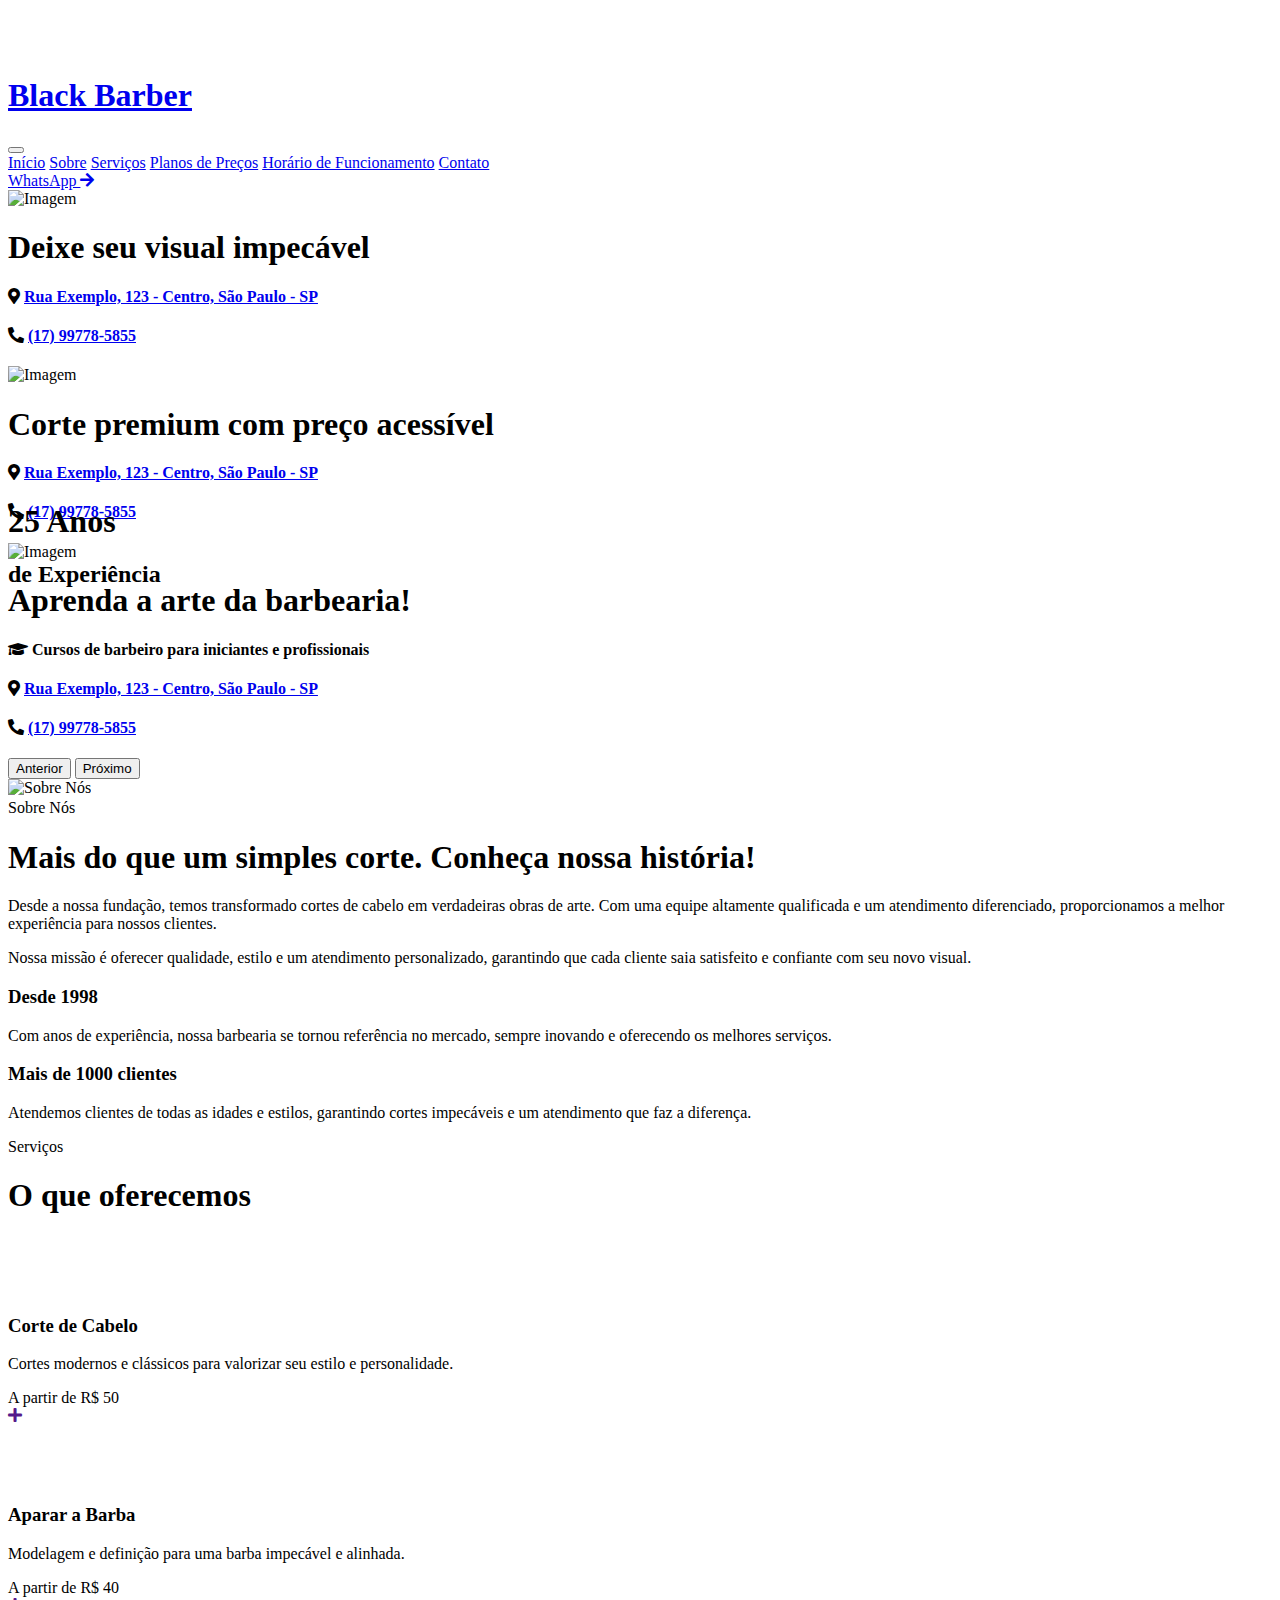
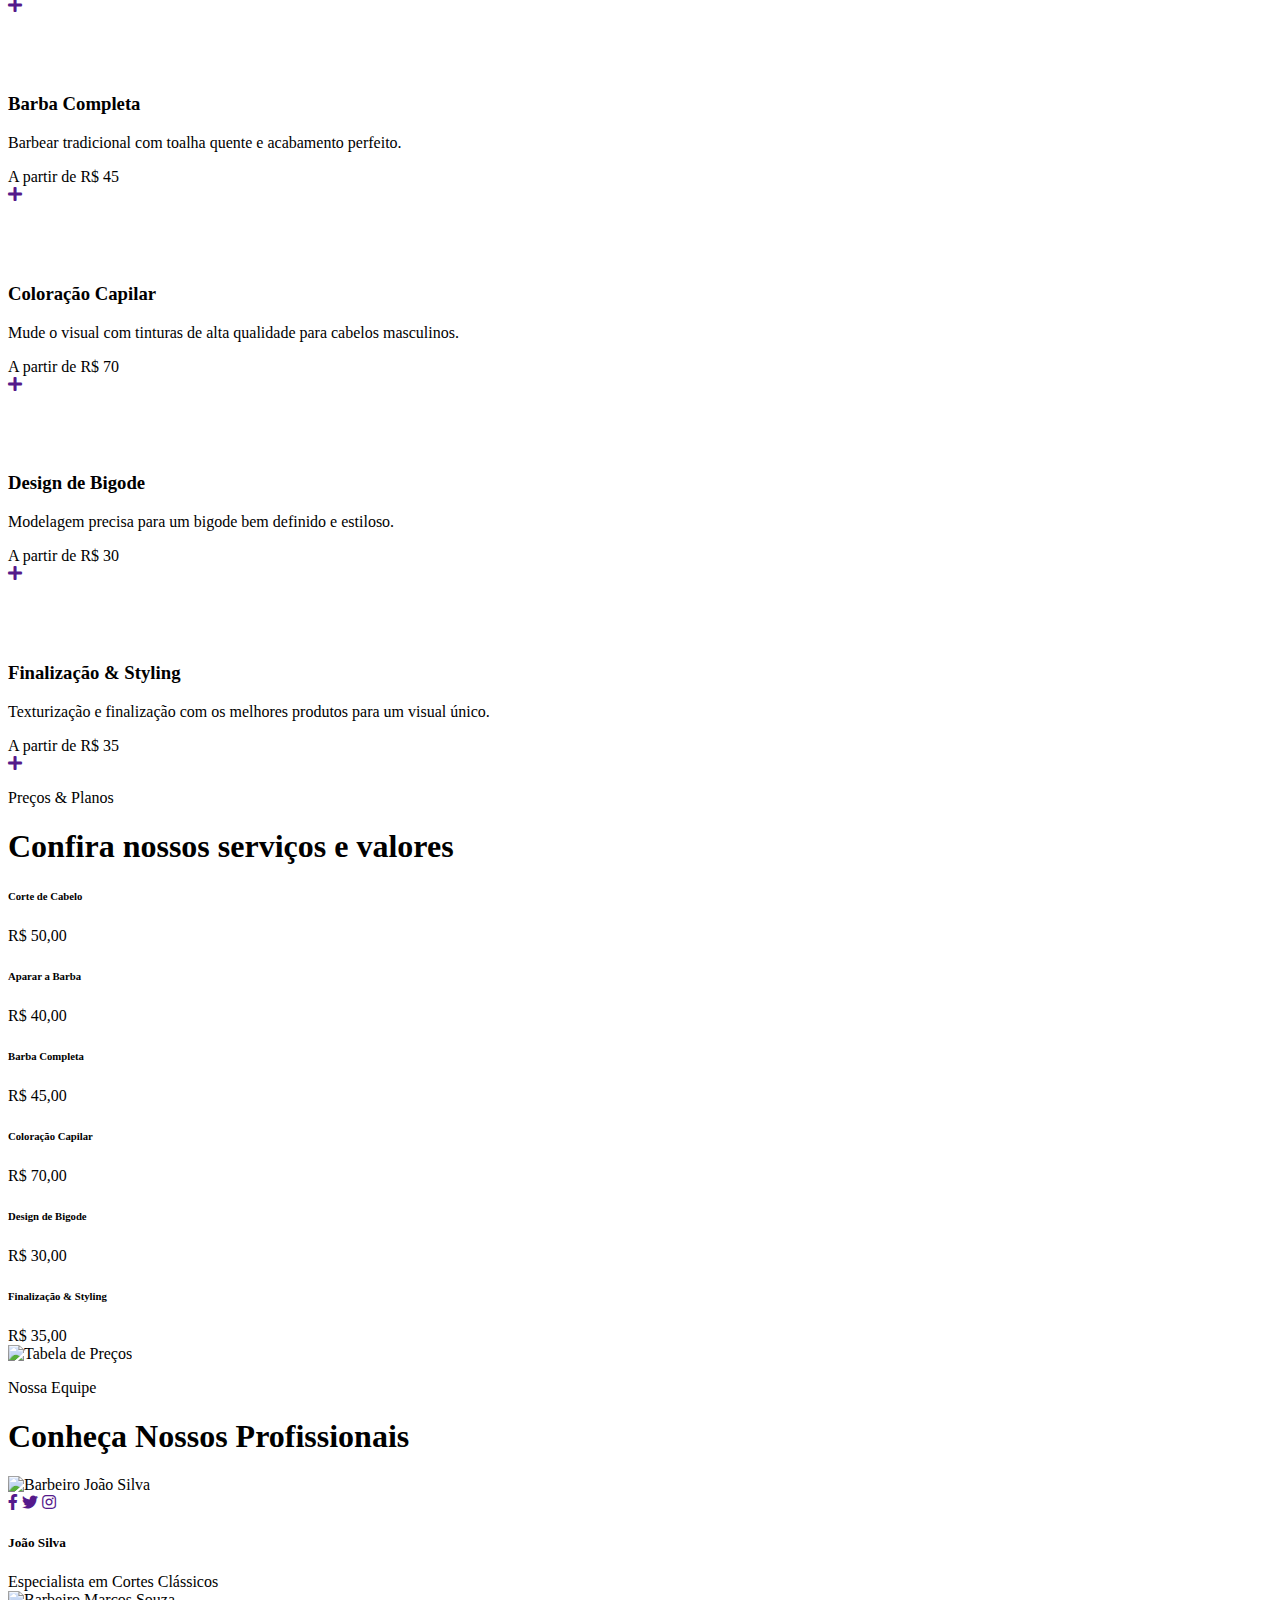
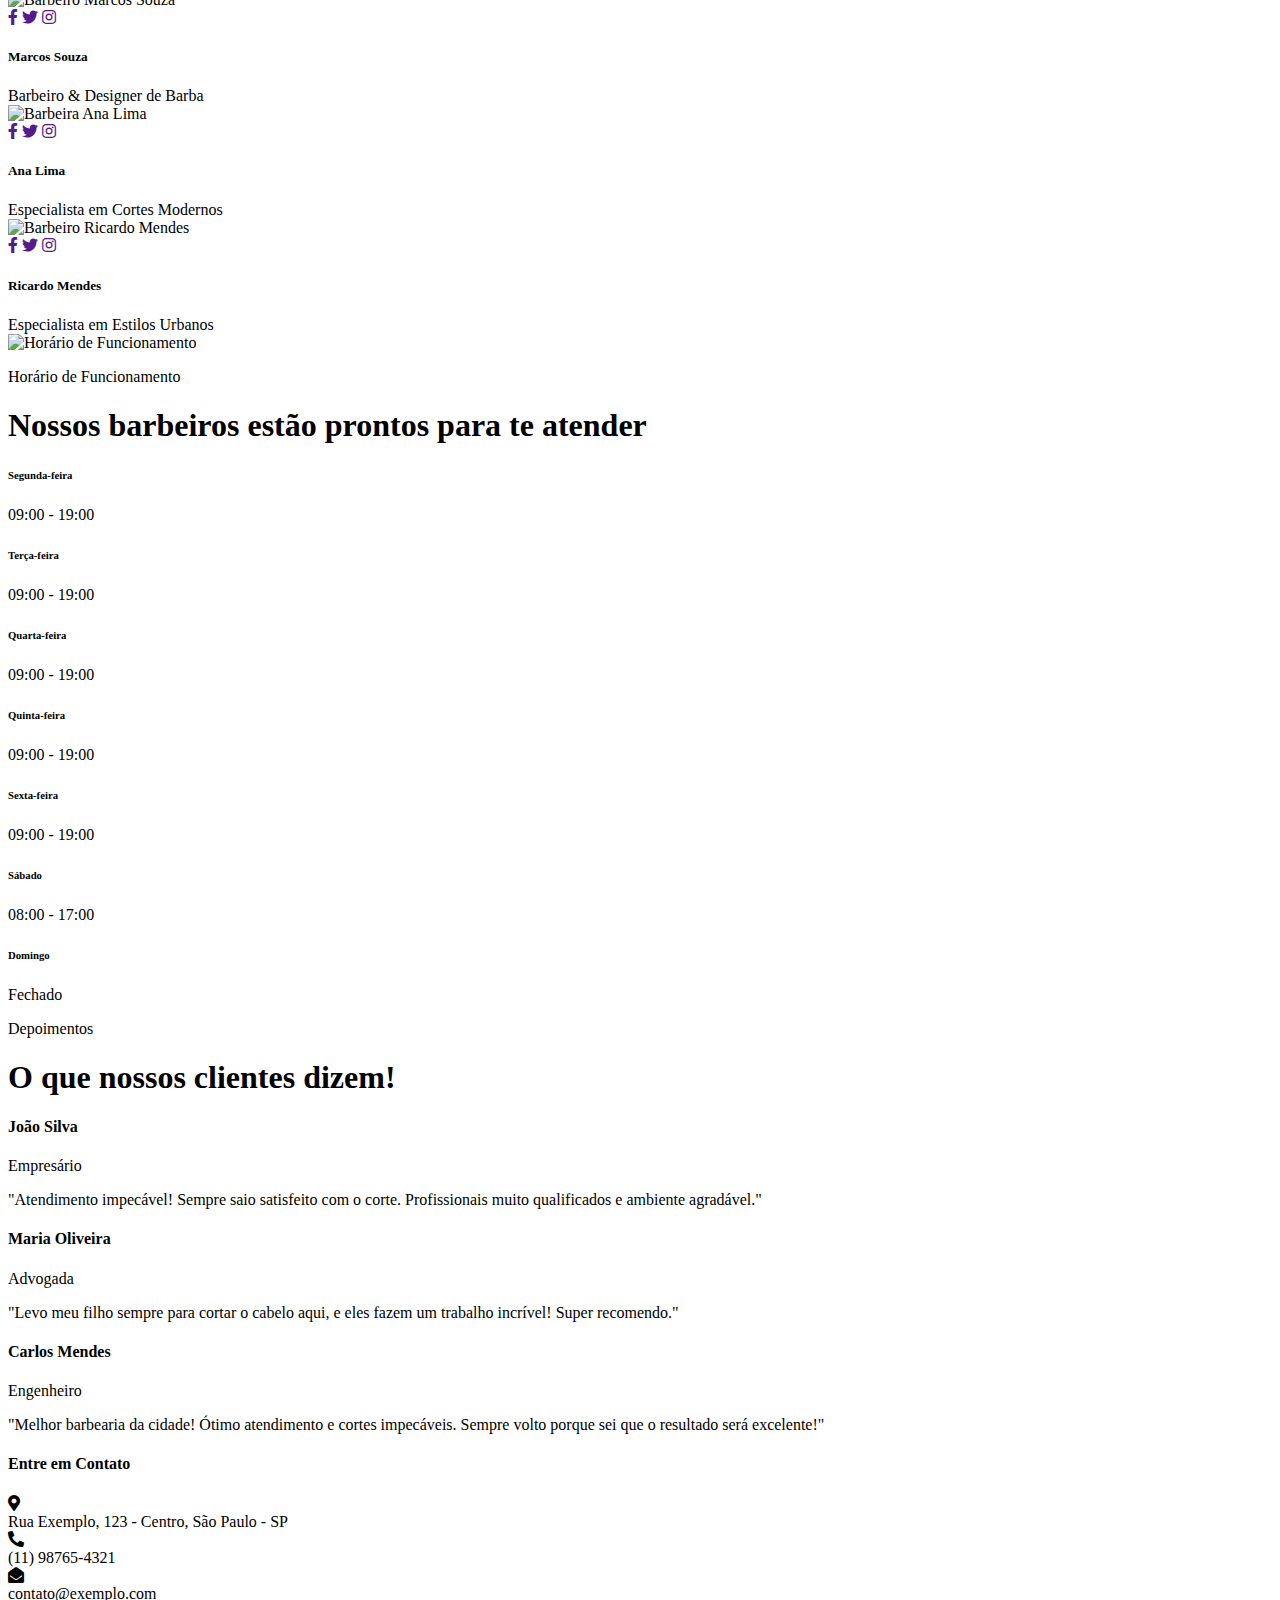
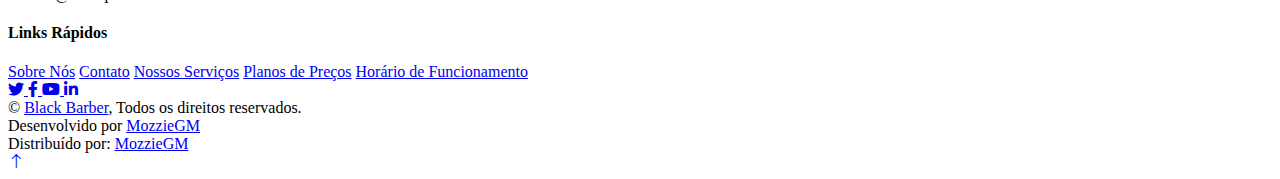
==== index.html @ 5508dd4f "update" ====
<!DOCTYPE html>
<html lang="en">

<head>
    <meta charset="utf-8">
    <title>Black Barber</title>
    <meta content="width=device-width, initial-scale=1.0" name="viewport">
    <meta content="" name="keywords">
    <meta content="" name="description">

    <!-- Favicon -->
    <link href="img/favicon.ico" rel="icon">

    <!-- Google Web Fonts -->
    <link rel="preconnect" href="https://fonts.googleapis.com">
    <link rel="preconnect" href="https://fonts.gstatic.com" crossorigin>
    <link href="https://fonts.googleapis.com/css2?family=Roboto:wght@400;500&family=Oswald:wght@600&display=swap"
        rel="stylesheet">

    <!-- Icon Font Stylesheet -->
    <link href="https://cdnjs.cloudflare.com/ajax/libs/font-awesome/5.10.0/css/all.min.css" rel="stylesheet">
    <link href="https://cdn.jsdelivr.net/npm/bootstrap-icons@1.4.1/font/bootstrap-icons.css" rel="stylesheet">

    <!-- Libraries Stylesheet -->
    <link href="lib/animate/animate.min.css" rel="stylesheet">
    <link href="lib/owlcarousel/assets/owl.carousel.min.css" rel="stylesheet">

    <!-- Customized Bootstrap Stylesheet -->
    <link href="css/bootstrap.min.css" rel="stylesheet">

    <!-- Template Stylesheet -->
    <link href="css/style.css" rel="stylesheet">
</head>

<body>
    <!-- Spinner Start -->
    <div id="spinner"
        class="show bg-dark position-fixed translate-middle w-100 vh-100 top-50 start-50 d-flex align-items-center justify-content-center">
        <div class="spinner-grow text-primary" style="width: 3rem; height: 3rem;" role="status">
            <span class="sr-only">Loading...</span>
        </div>
    </div>
    <!-- Spinner End -->


    <!-- Início da Navbar -->
    <nav class="navbar navbar-expand-lg bg-secondary navbar-dark sticky-top py-lg-0 px-lg-5 wow fadeIn"
        data-wow-delay="0.1s">
        <a href="index.html" class="navbar-brand ms-4 ms-lg-0">
            <h1 class="mb-0 text-primary text-uppercase"></i>Black Barber</h1>
        </a>
        <button type="button" class="navbar-toggler me-4" data-bs-toggle="collapse" data-bs-target="#navbarCollapse">
            <span class="navbar-toggler-icon"></span>
        </button>
        <div class="collapse navbar-collapse" id="navbarCollapse">
            <div class="navbar-nav ms-auto p-4 p-lg-0">
                <a href="index.html" class="nav-item nav-link active">Início</a>
                <a href="sobre.html" class="nav-item nav-link">Sobre</a>
                <a href="servicos.html" class="nav-item nav-link">Serviços</a>
                <a href="preco.html" class="nav-item nav-link">Planos de Preços</a>
                <a href="horario.html" class="nav-item nav-link">Horário de Funcionamento</a>
                <a href="contato.html" class="nav-item nav-link">Contato</a>
            </div>
            <a href="https://wa.me/5517997785855?text=Quero%20agendar%20um%20hor%C3%A1rio!"
                class="btn btn-primary rounded-0 py-2 px-lg-4 d-none d-lg-block" target="_blank"
                rel="noopener noreferrer">
                WhatsApp <i class="fa fa-arrow-right ms-3"></i>
            </a>

        </div>
    </nav>
    <!-- Fim da Navbar -->



    <!-- Início do Carrossel -->
    <div class="container-fluid p-0 mb-5 wow fadeIn" data-wow-delay="0.1s">
        <div id="header-carousel" class="carousel slide" data-bs-ride="carousel">
            <div class="carousel-inner">
                <div class="carousel-item active">
                    <img class="w-100" src="img/carousel-1.jpg" alt="Imagem">
                    <div class="carousel-caption d-flex align-items-center justify-content-center text-start">
                        <div class="mx-sm-5 px-5" style="max-width: 900px;">
                            <h1 class="display-2 text-white text-uppercase mb-4 animated slideInDown">
                                Deixe seu visual impecável
                            </h1>
                            <h4 class="text-white text-uppercase mb-4 animated slideInDown">
                                <i class="fa fa-map-marker-alt text-primary me-3"></i>
                                <a href="https://goo.gl/maps/XxXxXxXxXxXx" target="_blank" class="text-white">
                                    Rua Exemplo, 123 - Centro, São Paulo - SP
                                </a>
                            </h4>
                            <h4 class="text-white text-uppercase mb-4 animated slideInDown">
                                <i class="fa fa-phone-alt text-primary me-3"></i>
                                <a href="https://wa.me/5517997785855?text=Quero%20agendar%20um%20hor%C3%A1rio!"
                                    target="_blank" class="text-white">
                                    (17) 99778-5855
                                </a>
                            </h4>
                        </div>
                    </div>
                </div>
                <div class="carousel-item">
                    <img class="w-100" src="img/carousel-2.jpg" alt="Imagem">
                    <div class="carousel-caption d-flex align-items-center justify-content-center text-start">
                        <div class="mx-sm-5 px-5" style="max-width: 900px;">
                            <h1 class="display-2 text-white text-uppercase mb-4 animated slideInDown">
                                Corte premium com preço acessível
                            </h1>
                            <h4 class="text-white text-uppercase mb-4 animated slideInDown">
                                <i class="fa fa-map-marker-alt text-primary me-3"></i>
                                <a href="https://goo.gl/maps/XxXxXxXxXxXx" target="_blank" class="text-white">
                                    Rua Exemplo, 123 - Centro, São Paulo - SP
                                </a>
                            </h4>
                            <h4 class="text-white text-uppercase mb-4 animated slideInDown">
                                <i class="fa fa-phone-alt text-primary me-3"></i>
                                <a href="https://wa.me/5517997785855?text=Quero%20agendar%20um%20hor%C3%A1rio!"
                                    target="_blank" class="text-white">
                                    (17) 99778-5855
                                </a>
                            </h4>
                        </div>
                    </div>
                </div>
                <div class="carousel-item">
                    <img class="w-100" src="img/carousel-1.jpg" alt="Imagem">
                    <div class="carousel-caption d-flex align-items-center justify-content-center text-start">
                        <div class="mx-sm-5 px-5" style="max-width: 900px;">
                            <h1 class="display-2 text-white text-uppercase mb-4 animated slideInDown">
                                Aprenda a arte da barbearia!
                            </h1>
                            <h4 class="text-white text-uppercase mb-4 animated slideInDown">
                                <i class="fa fa-graduation-cap text-primary me-3"></i>
                                Cursos de barbeiro para iniciantes e profissionais
                            </h4>
                            <h4 class="text-white text-uppercase mb-4 animated slideInDown">
                                <i class="fa fa-map-marker-alt text-primary me-3"></i>
                                <a href="https://goo.gl/maps/XxXxXxXxXxXx" target="_blank" class="text-white">
                                    Rua Exemplo, 123 - Centro, São Paulo - SP
                                </a>
                            </h4>
                            <h4 class="text-white text-uppercase mb-4 animated slideInDown">
                                <i class="fa fa-phone-alt text-primary me-3"></i>
                                <a href="https://wa.me/5517997785855?text=Quero%20saber%20mais%20sobre%20o%20curso%20de%20barbearia!"
                                    target="_blank" class="text-white">
                                    (17) 99778-5855
                                </a>
                            </h4>
                        </div>
                    </div>
                </div>
            </div>
            <button class="carousel-control-prev" type="button" data-bs-target="#header-carousel" data-bs-slide="prev">
                <span class="carousel-control-prev-icon" aria-hidden="true"></span>
                <span class="visually-hidden">Anterior</span>
            </button>
            <button class="carousel-control-next" type="button" data-bs-target="#header-carousel" data-bs-slide="next">
                <span class="carousel-control-next-icon" aria-hidden="true"></span>
                <span class="visually-hidden">Próximo</span>
            </button>
        </div>
    </div>
    <!-- Fim do Carrossel -->




    <!-- Início Sobre Nós -->
    <div class="container-xxl py-5">
        <div class="container">
            <div class="row g-5">
                <div class="col-lg-6 wow fadeIn" data-wow-delay="0.1s">
                    <div class="d-flex flex-column">
                        <img class="img-fluid w-75 align-self-end" src="img/about.jpg" alt="Sobre Nós">
                        <div class="w-50 bg-secondary p-5" style="margin-top: -25%;">
                            <h1 class="text-uppercase text-primary mb-3">25 Anos</h1>
                            <h2 class="text-uppercase mb-0">de Experiência</h2>
                        </div>
                    </div>
                </div>
                <div class="col-lg-6 wow fadeIn" data-wow-delay="0.5s">
                    <p class="d-inline-block bg-secondary text-primary py-1 px-4">Sobre Nós</p>
                    <h1 class="text-uppercase mb-4">Mais do que um simples corte. Conheça nossa história!</h1>
                    <p>Desde a nossa fundação, temos transformado cortes de cabelo em verdadeiras obras de arte. Com uma
                        equipe altamente qualificada e um atendimento diferenciado, proporcionamos a melhor experiência
                        para nossos clientes.</p>
                    <p class="mb-4">Nossa missão é oferecer qualidade, estilo e um atendimento personalizado, garantindo
                        que cada cliente saia satisfeito e confiante com seu novo visual.</p>
                    <div class="row g-4">
                        <div class="col-md-6">
                            <h3 class="text-uppercase mb-3">Desde 1998</h3>
                            <p class="mb-0">Com anos de experiência, nossa barbearia se tornou referência no mercado,
                                sempre inovando e oferecendo os melhores serviços.</p>
                        </div>
                        <div class="col-md-6">
                            <h3 class="text-uppercase mb-3">Mais de 1000 clientes</h3>
                            <p class="mb-0">Atendemos clientes de todas as idades e estilos, garantindo cortes
                                impecáveis e um atendimento que faz a diferença.</p>
                        </div>
                    </div>
                </div>
            </div>
        </div>
    </div>
    <!-- Fim Sobre Nós -->



    <!-- Início dos Serviços -->
    <div class="container-xxl py-5">
        <div class="container">
            <div class="text-center mx-auto mb-5 wow fadeInUp" data-wow-delay="0.1s" style="max-width: 600px;">
                <p class="d-inline-block bg-secondary text-primary py-1 px-4">Serviços</p>
                <h1 class="text-uppercase">O que oferecemos</h1>
            </div>
            <div class="row g-4">
                <div class="col-lg-4 col-md-6 wow fadeInUp" data-wow-delay="0.1s">
                    <div class="service-item position-relative overflow-hidden bg-secondary d-flex h-100 p-5 ps-0">
                        <div class="bg-dark d-flex flex-shrink-0 align-items-center justify-content-center"
                            style="width: 60px; height: 60px;">
                            <img class="img-fluid" src="img/haircut.png" alt="">
                        </div>
                        <div class="ps-4">
                            <h3 class="text-uppercase mb-3">Corte de Cabelo</h3>
                            <p>Cortes modernos e clássicos para valorizar seu estilo e personalidade.</p>
                            <span class="text-uppercase text-primary">A partir de R$ 50</span>
                        </div>
                        <a class="btn btn-square" href=""><i class="fa fa-plus text-primary"></i></a>
                    </div>
                </div>
                <div class="col-lg-4 col-md-6 wow fadeInUp" data-wow-delay="0.3s">
                    <div class="service-item position-relative overflow-hidden bg-secondary d-flex h-100 p-5 ps-0">
                        <div class="bg-dark d-flex flex-shrink-0 align-items-center justify-content-center"
                            style="width: 60px; height: 60px;">
                            <img class="img-fluid" src="img/beard-trim.png" alt="">
                        </div>
                        <div class="ps-4">
                            <h3 class="text-uppercase mb-3">Aparar a Barba</h3>
                            <p>Modelagem e definição para uma barba impecável e alinhada.</p>
                            <span class="text-uppercase text-primary">A partir de R$ 40</span>
                        </div>
                        <a class="btn btn-square" href=""><i class="fa fa-plus text-primary"></i></a>
                    </div>
                </div>
                <div class="col-lg-4 col-md-6 wow fadeInUp" data-wow-delay="0.5s">
                    <div class="service-item position-relative overflow-hidden bg-secondary d-flex h-100 p-5 ps-0">
                        <div class="bg-dark d-flex flex-shrink-0 align-items-center justify-content-center"
                            style="width: 60px; height: 60px;">
                            <img class="img-fluid" src="img/mans-shave.png" alt="">
                        </div>
                        <div class="ps-4">
                            <h3 class="text-uppercase mb-3">Barba Completa</h3>
                            <p>Barbear tradicional com toalha quente e acabamento perfeito.</p>
                            <span class="text-uppercase text-primary">A partir de R$ 45</span>
                        </div>
                        <a class="btn btn-square" href=""><i class="fa fa-plus text-primary"></i></a>
                    </div>
                </div>
                <div class="col-lg-4 col-md-6 wow fadeInUp" data-wow-delay="0.1s">
                    <div class="service-item position-relative overflow-hidden bg-secondary d-flex h-100 p-5 ps-0">
                        <div class="bg-dark d-flex flex-shrink-0 align-items-center justify-content-center"
                            style="width: 60px; height: 60px;">
                            <img class="img-fluid" src="img/hair-dyeing.png" alt="">
                        </div>
                        <div class="ps-4">
                            <h3 class="text-uppercase mb-3">Coloração Capilar</h3>
                            <p>Mude o visual com tinturas de alta qualidade para cabelos masculinos.</p>
                            <span class="text-uppercase text-primary">A partir de R$ 70</span>
                        </div>
                        <a class="btn btn-square" href=""><i class="fa fa-plus text-primary"></i></a>
                    </div>
                </div>
                <div class="col-lg-4 col-md-6 wow fadeInUp" data-wow-delay="0.3s">
                    <div class="service-item position-relative overflow-hidden bg-secondary d-flex h-100 p-5 ps-0">
                        <div class="bg-dark d-flex flex-shrink-0 align-items-center justify-content-center"
                            style="width: 60px; height: 60px;">
                            <img class="img-fluid" src="img/mustache.png" alt="">
                        </div>
                        <div class="ps-4">
                            <h3 class="text-uppercase mb-3">Design de Bigode</h3>
                            <p>Modelagem precisa para um bigode bem definido e estiloso.</p>
                            <span class="text-uppercase text-primary">A partir de R$ 30</span>
                        </div>
                        <a class="btn btn-square" href=""><i class="fa fa-plus text-primary"></i></a>
                    </div>
                </div>
                <div class="col-lg-4 col-md-6 wow fadeInUp" data-wow-delay="0.5s">
                    <div class="service-item position-relative overflow-hidden bg-secondary d-flex h-100 p-5 ps-0">
                        <div class="bg-dark d-flex flex-shrink-0 align-items-center justify-content-center"
                            style="width: 60px; height: 60px;">
                            <img class="img-fluid" src="img/stacking.png" alt="">
                        </div>
                        <div class="ps-4">
                            <h3 class="text-uppercase mb-3">Finalização & Styling</h3>
                            <p>Texturização e finalização com os melhores produtos para um visual único.</p>
                            <span class="text-uppercase text-primary">A partir de R$ 35</span>
                        </div>
                        <a class="btn btn-square" href=""><i class="fa fa-plus text-primary"></i></a>
                    </div>
                </div>
            </div>
        </div>
    </div>
    <!-- Fim dos Serviços -->



    <!-- Início de Preços -->
    <div class="container-xxl py-5">
        <div class="container">
            <div class="row g-0">
                <div class="col-lg-6 wow fadeIn" data-wow-delay="0.1s">
                    <div class="bg-secondary h-100 d-flex flex-column justify-content-center p-5">
                        <p class="d-inline-flex bg-dark text-primary py-1 px-4 me-auto">Preços & Planos</p>
                        <h1 class="text-uppercase mb-4">Confira nossos serviços e valores</h1>
                        <div>
                            <div class="d-flex justify-content-between border-bottom py-2">
                                <h6 class="text-uppercase mb-0">Corte de Cabelo</h6>
                                <span class="text-uppercase text-primary">R$ 50,00</span>
                            </div>
                            <div class="d-flex justify-content-between border-bottom py-2">
                                <h6 class="text-uppercase mb-0">Aparar a Barba</h6>
                                <span class="text-uppercase text-primary">R$ 40,00</span>
                            </div>
                            <div class="d-flex justify-content-between border-bottom py-2">
                                <h6 class="text-uppercase mb-0">Barba Completa</h6>
                                <span class="text-uppercase text-primary">R$ 45,00</span>
                            </div>
                            <div class="d-flex justify-content-between border-bottom py-2">
                                <h6 class="text-uppercase mb-0">Coloração Capilar</h6>
                                <span class="text-uppercase text-primary">R$ 70,00</span>
                            </div>
                            <div class="d-flex justify-content-between border-bottom py-2">
                                <h6 class="text-uppercase mb-0">Design de Bigode</h6>
                                <span class="text-uppercase text-primary">R$ 30,00</span>
                            </div>
                            <div class="d-flex justify-content-between py-2">
                                <h6 class="text-uppercase mb-0">Finalização & Styling</h6>
                                <span class="text-uppercase text-primary">R$ 35,00</span>
                            </div>
                        </div>
                    </div>
                </div>
                <div class="col-lg-6 wow fadeIn" data-wow-delay="0.5s">
                    <div class="h-100">
                        <img class="img-fluid h-100" src="img/price.jpg" alt="Tabela de Preços">
                    </div>
                </div>
            </div>
        </div>
    </div>
    <!-- Fim de Preços -->



    <!-- Início da Equipe -->
    <div class="container-xxl py-5">
        <div class="container">
            <div class="text-center mx-auto mb-5 wow fadeInUp" data-wow-delay="0.1s" style="max-width: 600px;">
                <p class="d-inline-block bg-secondary text-primary py-1 px-4">Nossa Equipe</p>
                <h1 class="text-uppercase">Conheça Nossos Profissionais</h1>
            </div>
            <div class="row g-4">
                <div class="col-lg-3 col-md-6 wow fadeInUp" data-wow-delay="0.1s">
                    <div class="team-item">
                        <div class="team-img position-relative overflow-hidden">
                            <img class="img-fluid" src="img/team-1.jpg" alt="Barbeiro João Silva">
                            <div class="team-social">
                                <a class="btn btn-square" href=""><i class="fab fa-facebook-f"></i></a>
                                <a class="btn btn-square" href=""><i class="fab fa-twitter"></i></a>
                                <a class="btn btn-square" href=""><i class="fab fa-instagram"></i></a>
                            </div>
                        </div>
                        <div class="bg-secondary text-center p-4">
                            <h5 class="text-uppercase">João Silva</h5>
                            <span class="text-primary">Especialista em Cortes Clássicos</span>
                        </div>
                    </div>
                </div>
                <div class="col-lg-3 col-md-6 wow fadeInUp" data-wow-delay="0.3s">
                    <div class="team-item">
                        <div class="team-img position-relative overflow-hidden">
                            <img class="img-fluid" src="img/team-2.jpg" alt="Barbeiro Marcos Souza">
                            <div class="team-social">
                                <a class="btn btn-square" href=""><i class="fab fa-facebook-f"></i></a>
                                <a class="btn btn-square" href=""><i class="fab fa-twitter"></i></a>
                                <a class="btn btn-square" href=""><i class="fab fa-instagram"></i></a>
                            </div>
                        </div>
                        <div class="bg-secondary text-center p-4">
                            <h5 class="text-uppercase">Marcos Souza</h5>
                            <span class="text-primary">Barbeiro & Designer de Barba</span>
                        </div>
                    </div>
                </div>
                <div class="col-lg-3 col-md-6 wow fadeInUp" data-wow-delay="0.5s">
                    <div class="team-item">
                        <div class="team-img position-relative overflow-hidden">
                            <img class="img-fluid" src="img/team-3.jpg" alt="Barbeira Ana Lima">
                            <div class="team-social">
                                <a class="btn btn-square" href=""><i class="fab fa-facebook-f"></i></a>
                                <a class="btn btn-square" href=""><i class="fab fa-twitter"></i></a>
                                <a class="btn btn-square" href=""><i class="fab fa-instagram"></i></a>
                            </div>
                        </div>
                        <div class="bg-secondary text-center p-4">
                            <h5 class="text-uppercase">Ana Lima</h5>
                            <span class="text-primary">Especialista em Cortes Modernos</span>
                        </div>
                    </div>
                </div>
                <div class="col-lg-3 col-md-6 wow fadeInUp" data-wow-delay="0.7s">
                    <div class="team-item">
                        <div class="team-img position-relative overflow-hidden">
                            <img class="img-fluid" src="img/team-4.jpg" alt="Barbeiro Ricardo Mendes">
                            <div class="team-social">
                                <a class="btn btn-square" href=""><i class="fab fa-facebook-f"></i></a>
                                <a class="btn btn-square" href=""><i class="fab fa-twitter"></i></a>
                                <a class="btn btn-square" href=""><i class="fab fa-instagram"></i></a>
                            </div>
                        </div>
                        <div class="bg-secondary text-center p-4">
                            <h5 class="text-uppercase">Ricardo Mendes</h5>
                            <span class="text-primary">Especialista em Estilos Urbanos</span>
                        </div>
                    </div>
                </div>
            </div>
        </div>
    </div>
    <!-- Fim da Equipe -->



    <!-- Início do Horário de Funcionamento -->
    <div class="container-xxl py-5">
        <div class="container">
            <div class="row g-0">
                <div class="col-lg-6 wow fadeIn" data-wow-delay="0.1s">
                    <div class="h-100">
                        <img class="img-fluid h-100" src="img/open.jpg" alt="Horário de Funcionamento">
                    </div>
                </div>
                <div class="col-lg-6 wow fadeIn" data-wow-delay="0.5s">
                    <div class="bg-secondary h-100 d-flex flex-column justify-content-center p-5">
                        <p class="d-inline-flex bg-dark text-primary py-1 px-4 me-auto">Horário de Funcionamento</p>
                        <h1 class="text-uppercase mb-4">Nossos barbeiros estão prontos para te atender</h1>
                        <div>
                            <div class="d-flex justify-content-between border-bottom py-2">
                                <h6 class="text-uppercase mb-0">Segunda-feira</h6>
                                <span class="text-uppercase">09:00 - 19:00</span>
                            </div>
                            <div class="d-flex justify-content-between border-bottom py-2">
                                <h6 class="text-uppercase mb-0">Terça-feira</h6>
                                <span class="text-uppercase">09:00 - 19:00</span>
                            </div>
                            <div class="d-flex justify-content-between border-bottom py-2">
                                <h6 class="text-uppercase mb-0">Quarta-feira</h6>
                                <span class="text-uppercase">09:00 - 19:00</span>
                            </div>
                            <div class="d-flex justify-content-between border-bottom py-2">
                                <h6 class="text-uppercase mb-0">Quinta-feira</h6>
                                <span class="text-uppercase">09:00 - 19:00</span>
                            </div>
                            <div class="d-flex justify-content-between border-bottom py-2">
                                <h6 class="text-uppercase mb-0">Sexta-feira</h6>
                                <span class="text-uppercase">09:00 - 19:00</span>
                            </div>
                            <div class="d-flex justify-content-between border-bottom py-2">
                                <h6 class="text-uppercase mb-0">Sábado</h6>
                                <span class="text-uppercase">08:00 - 17:00</span>
                            </div>
                            <div class="d-flex justify-content-between py-2">
                                <h6 class="text-uppercase mb-0">Domingo</h6>
                                <span class="text-uppercase text-primary">Fechado</span>
                            </div>
                        </div>
                    </div>
                </div>
            </div>
        </div>
    </div>
    <!-- Fim do Horário de Funcionamento -->



    <!-- Início dos Depoimentos -->
    <div class="container-xxl py-5">
        <div class="container">
            <div class="text-center mx-auto mb-5 wow fadeInUp" data-wow-delay="0.1s" style="max-width: 600px;">
                <p class="d-inline-block bg-secondary text-primary py-1 px-4">Depoimentos</p>
                <h1 class="text-uppercase">O que nossos clientes dizem!</h1>
            </div>
            <div class="owl-carousel testimonial-carousel wow fadeInUp" data-wow-delay="0.1s">
                <div class="testimonial-item text-center"
                    data-dot="<img class='img-fluid' src='img/testimonial-1.jpg' alt='Cliente João Silva'>">
                    <h4 class="text-uppercase">João Silva</h4>
                    <p class="text-primary">Empresário</p>
                    <span class="fs-5">"Atendimento impecável! Sempre saio satisfeito com o corte. Profissionais muito
                        qualificados e ambiente agradável."</span>
                </div>
                <div class="testimonial-item text-center"
                    data-dot="<img class='img-fluid' src='img/testimonial-2.jpg' alt='Cliente Maria Oliveira'>">
                    <h4 class="text-uppercase">Maria Oliveira</h4>
                    <p class="text-primary">Advogada</p>
                    <span class="fs-5">"Levo meu filho sempre para cortar o cabelo aqui, e eles fazem um trabalho
                        incrível! Super recomendo."</span>
                </div>
                <div class="testimonial-item text-center"
                    data-dot="<img class='img-fluid' src='img/testimonial-3.jpg' alt='Cliente Carlos Mendes'>">
                    <h4 class="text-uppercase">Carlos Mendes</h4>
                    <p class="text-primary">Engenheiro</p>
                    <span class="fs-5">"Melhor barbearia da cidade! Ótimo atendimento e cortes impecáveis. Sempre volto
                        porque sei que o resultado será excelente!"</span>
                </div>
            </div>
        </div>
    </div>
    <!-- Fim dos Depoimentos -->



    <!-- Início do Rodapé -->
    <div class="container-fluid bg-secondary text-light footer mt-5 pt-5 wow fadeIn" data-wow-delay="0.1s">
        <div class="container py-5">
            <div class="row g-5">
                <div class="col-lg-4 col-md-6">
                    <h4 class="text-uppercase mb-4">Entre em Contato</h4>
                    <div class="d-flex align-items-center mb-2">
                        <div class="btn-square bg-dark flex-shrink-0 me-3">
                            <span class="fa fa-map-marker-alt text-primary"></span>
                        </div>
                        <span>Rua Exemplo, 123 - Centro, São Paulo - SP</span>
                    </div>
                    <div class="d-flex align-items-center mb-2">
                        <div class="btn-square bg-dark flex-shrink-0 me-3">
                            <span class="fa fa-phone-alt text-primary"></span>
                        </div>
                        <span>(11) 98765-4321</span>
                    </div>
                    <div class="d-flex align-items-center">
                        <div class="btn-square bg-dark flex-shrink-0 me-3">
                            <span class="fa fa-envelope-open text-primary"></span>
                        </div>
                        <span>contato@exemplo.com</span>
                    </div>
                </div>
                <div class="col-lg-4 col-md-6">
                    <h4 class="text-uppercase mb-4">Links Rápidos</h4>
                    <a class="btn btn-link" href="sobre.html">Sobre Nós</a>
                    <a class="btn btn-link" href="contato.html">Contato</a>
                    <a class="btn btn-link" href="servicos.html">Nossos Serviços</a>
                    <a class="btn btn-link" href="preco.html">Planos de Preços</a>
                    <a class="btn btn-link" href="horario.html">Horário de Funcionamento</a>
                </div>
                <div class="col-lg-4 col-md-6">
                    <div class="d-flex pt-1 m-n1">
                        <a class="btn btn-lg-square btn-dark text-primary m-1" href="https://twitter.com/"
                            target="_blank" rel="noopener noreferrer">
                            <i class="fab fa-twitter"></i>
                        </a>
                        <a class="btn btn-lg-square btn-dark text-primary m-1" href="https://facebook.com/"
                            target="_blank" rel="noopener noreferrer">
                            <i class="fab fa-facebook-f"></i>
                        </a>
                        <a class="btn btn-lg-square btn-dark text-primary m-1" href="https://youtube.com/"
                            target="_blank" rel="noopener noreferrer">
                            <i class="fab fa-youtube"></i>
                        </a>
                        <a class="btn btn-lg-square btn-dark text-primary m-1" href="https://linkedin.com/"
                            target="_blank" rel="noopener noreferrer">
                            <i class="fab fa-linkedin-in"></i>
                        </a>
                    </div>

                </div>
            </div>
        </div>
        <div class="container">
            <div class="copyright">
                <div class="row">
                    <div class="col-md-6 text-center text-md-start mb-3 mb-md-0">
                        &copy; <a class="border-bottom" href="#">Black Barber</a>, Todos os direitos reservados.
                    </div>
                    <div class="col-md-6 text-center text-md-end">
                        Desenvolvido por <a class="border-bottom" href="https://mozziegm.vercel.app/">MozzieGM</a>
                        <br>Distribuído por: <a class="border-bottom" href="https://mozziegm.vercel.app/"
                            target="_blank">MozzieGM</a>
                    </div>
                </div>
            </div>
        </div>
    </div>
    <!-- Fim do Rodapé -->



    <!-- Back to Top -->
    <a href="#" class="btn btn-primary btn-lg-square back-to-top"><i class="bi bi-arrow-up"></i></a>


    <!-- JavaScript Libraries -->
    <script src="https://code.jquery.com/jquery-3.4.1.min.js"></script>
    <script src="https://cdn.jsdelivr.net/npm/bootstrap@5.0.0/dist/js/bootstrap.bundle.min.js"></script>
    <script src="lib/wow/wow.min.js"></script>
    <script src="lib/easing/easing.min.js"></script>
    <script src="lib/waypoints/waypoints.min.js"></script>
    <script src="lib/owlcarousel/owl.carousel.min.js"></script>

    <!-- Template Javascript -->
    <script src="js/main.js"></script>
</body>

</html>
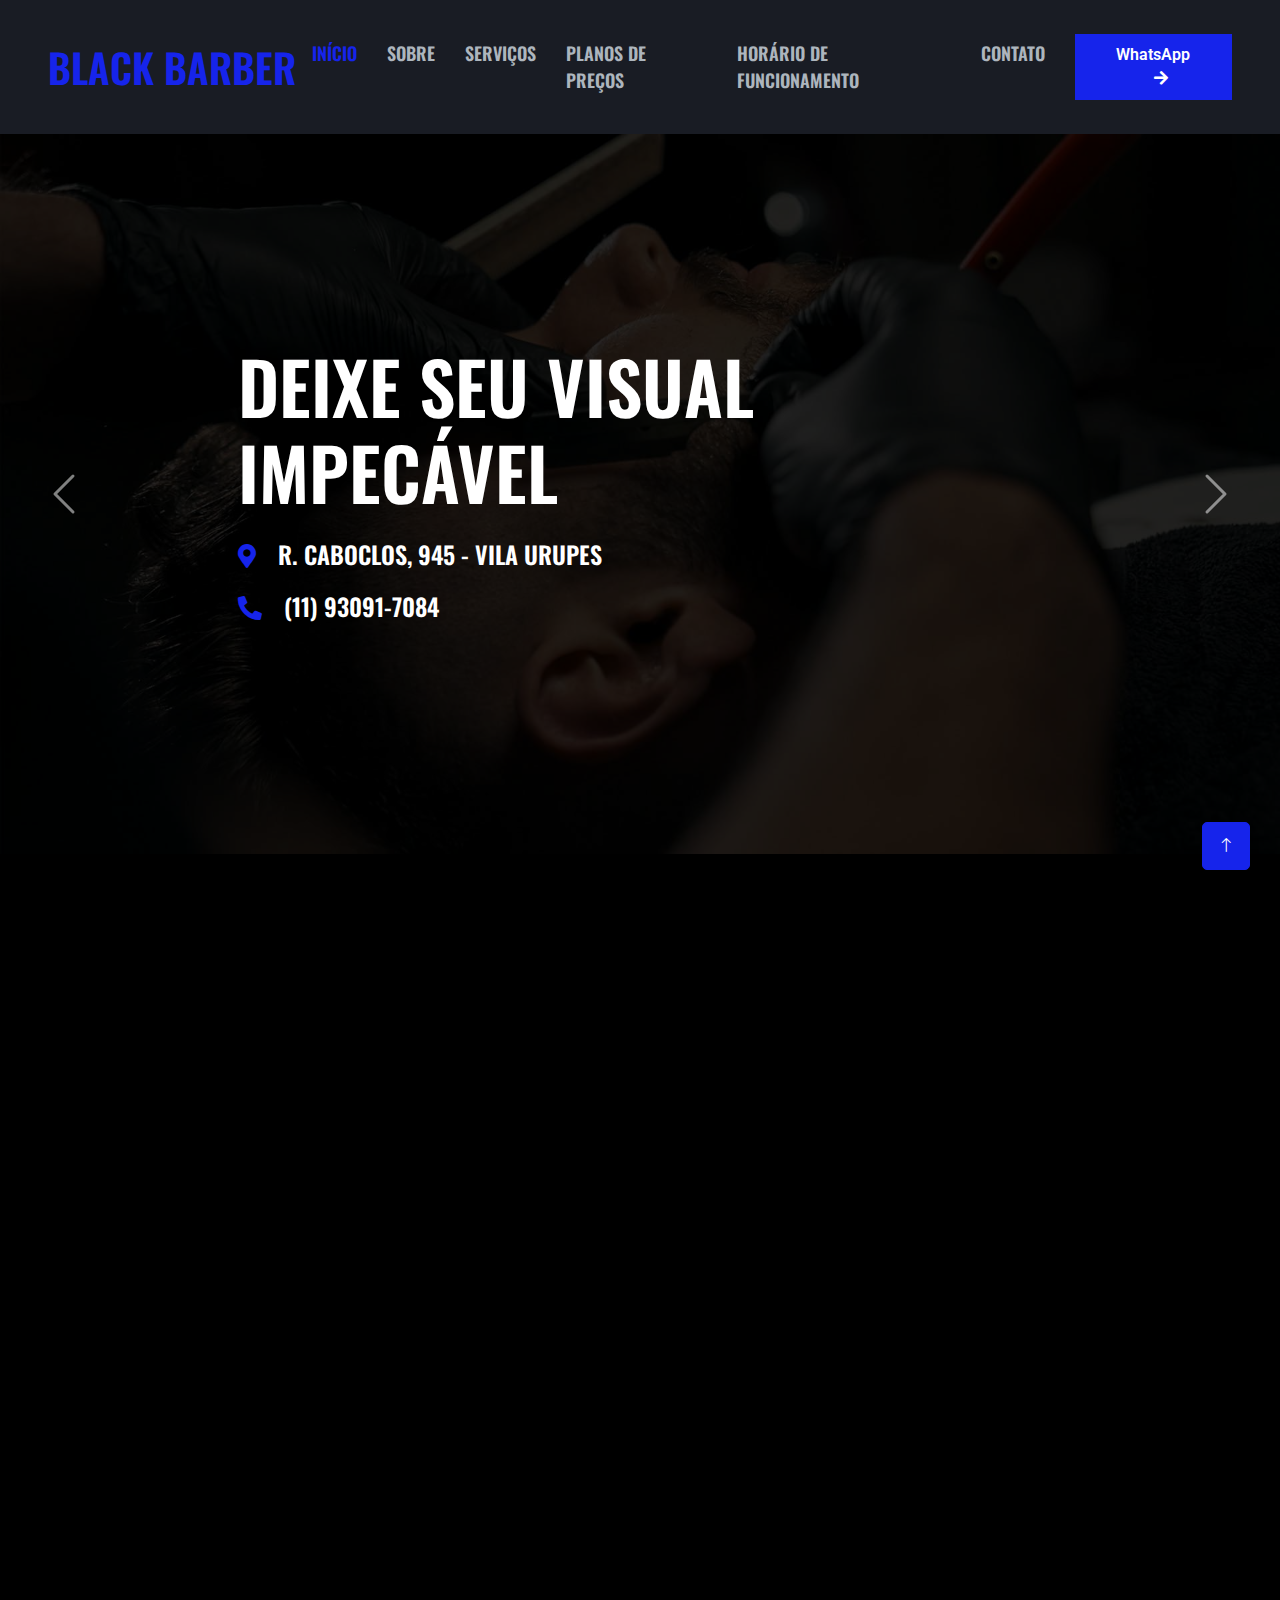
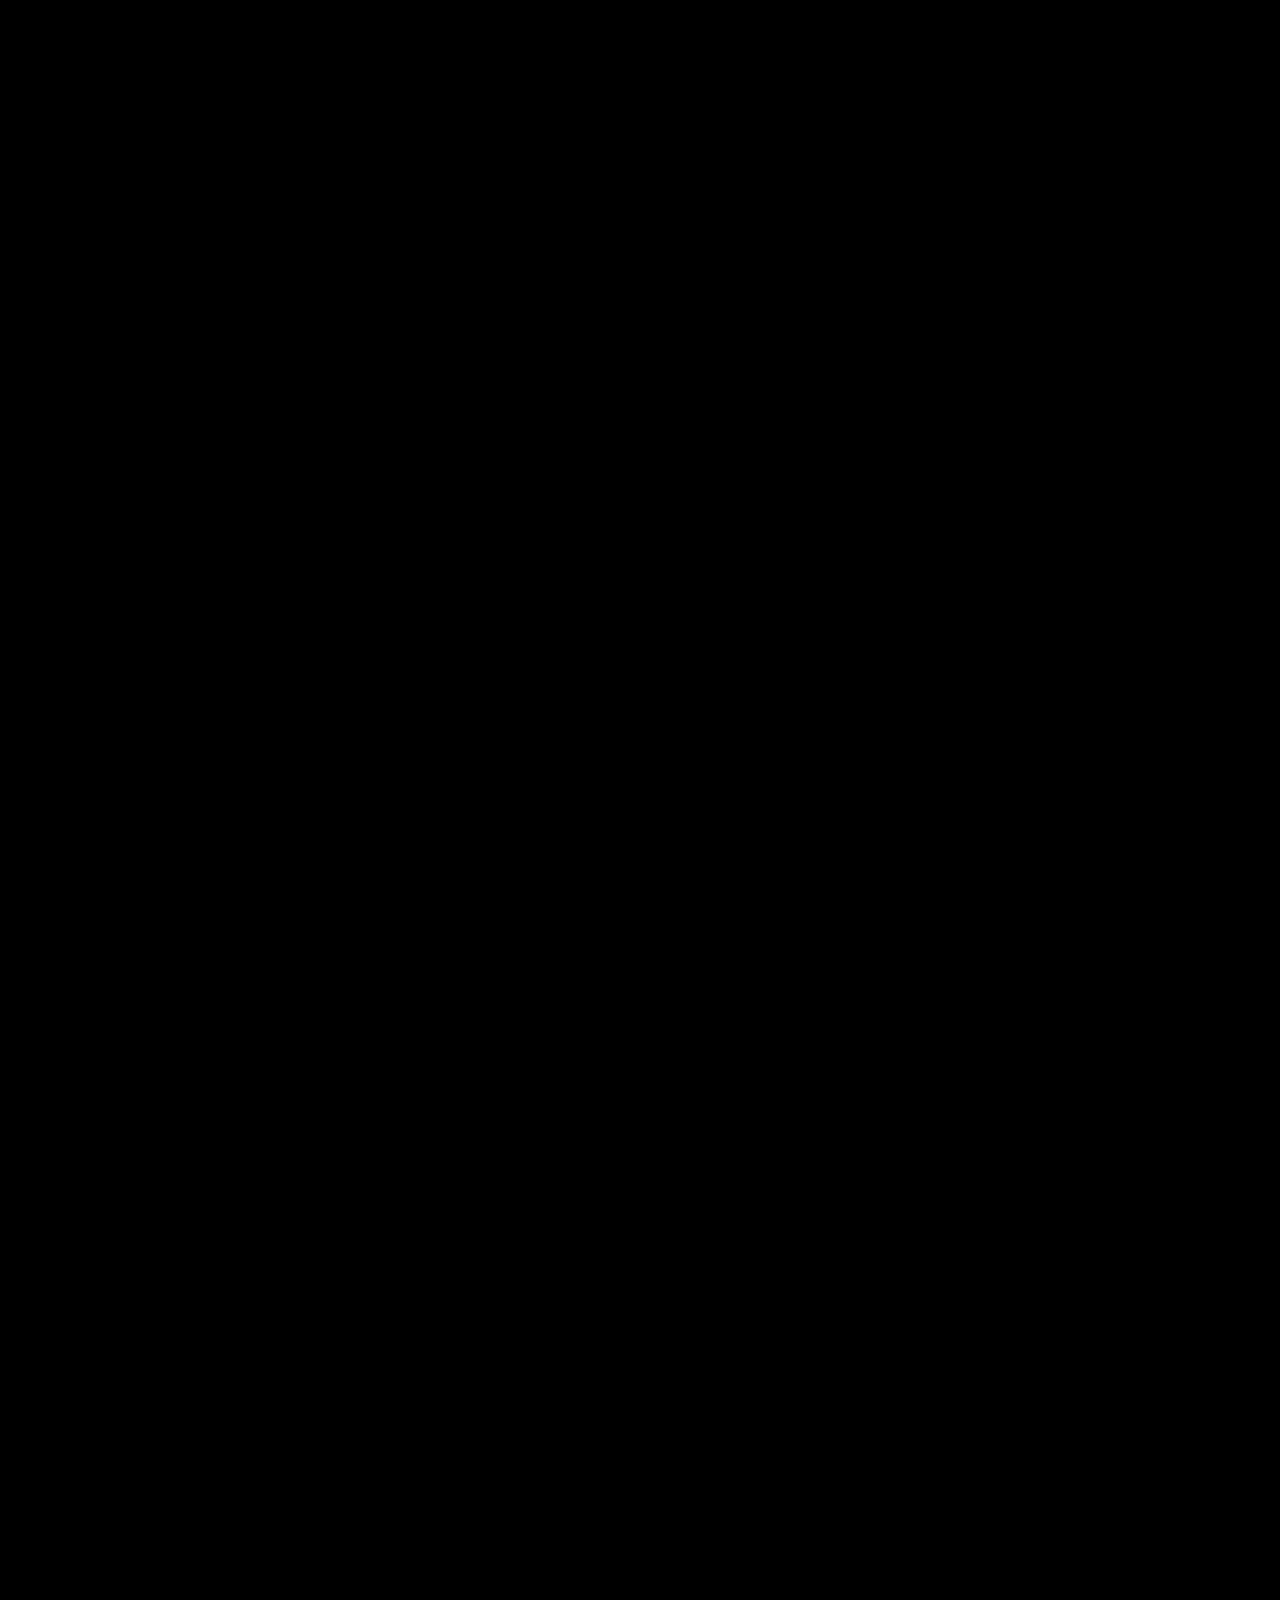
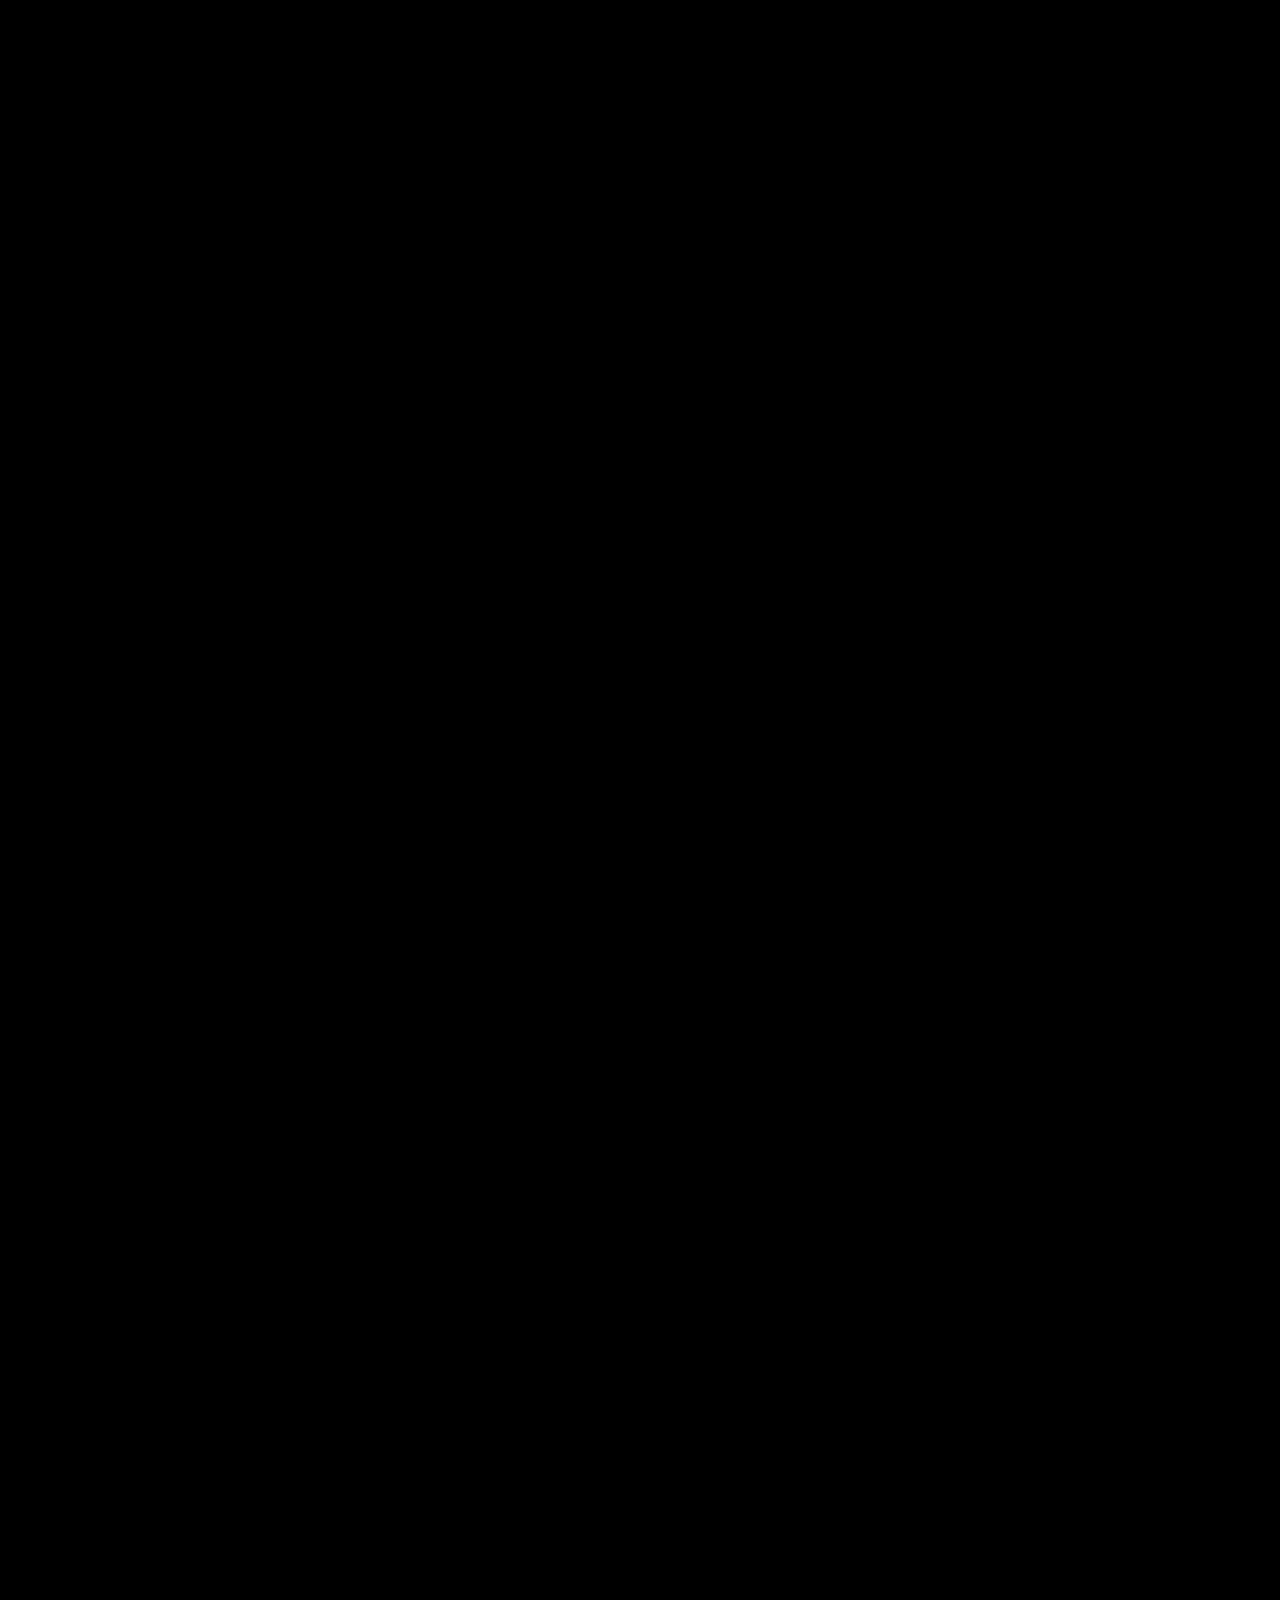
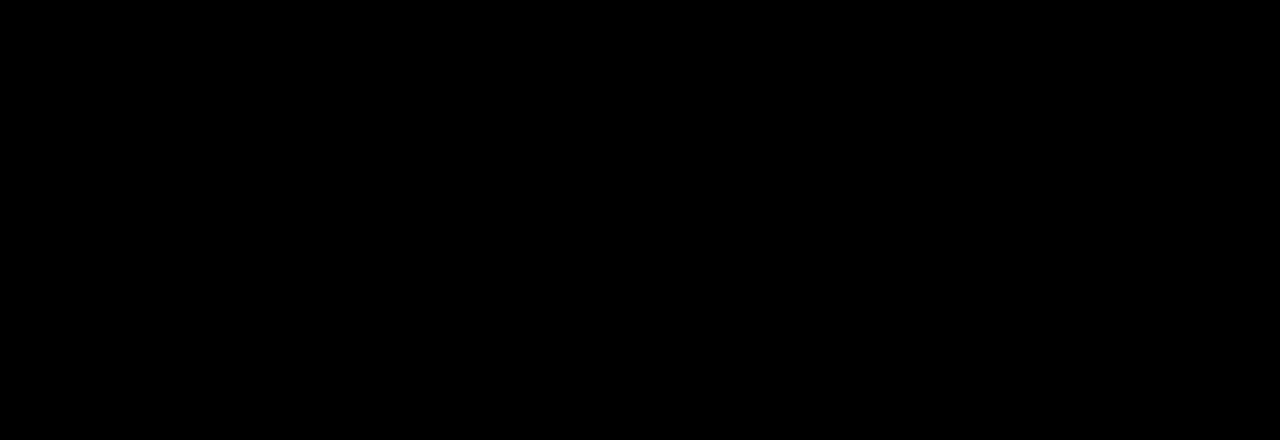
==== commit c4c6c211: "update" ====
--- a/index.html
+++ b/index.html
@@ -61,7 +61,7 @@
                 <a href="horario.html" class="nav-item nav-link">Horário de Funcionamento</a>
                 <a href="contato.html" class="nav-item nav-link">Contato</a>
             </div>
-            <a href="https://wa.me/5517997785855?text=Quero%20agendar%20um%20hor%C3%A1rio!"
+            <a href="https://wa.me/5511930917084?text=Quero%20agendar%20um%20hor%C3%A1rio!"
                 class="btn btn-primary rounded-0 py-2 px-lg-4 d-none d-lg-block" target="_blank"
                 rel="noopener noreferrer">
                 WhatsApp <i class="fa fa-arrow-right ms-3"></i>
@@ -86,15 +86,15 @@
                             </h1>
                             <h4 class="text-white text-uppercase mb-4 animated slideInDown">
                                 <i class="fa fa-map-marker-alt text-primary me-3"></i>
-                                <a href="https://goo.gl/maps/XxXxXxXxXxXx" target="_blank" class="text-white">
-                                    Rua Exemplo, 123 - Centro, São Paulo - SP
+                                <a href="https://maps.app.goo.gl/WDW9LNnLBoL38bQ57" target="_blank" class="text-white">
+                                    R. Caboclos, 945 - Vila Urupes
                                 </a>
                             </h4>
                             <h4 class="text-white text-uppercase mb-4 animated slideInDown">
                                 <i class="fa fa-phone-alt text-primary me-3"></i>
-                                <a href="https://wa.me/5517997785855?text=Quero%20agendar%20um%20hor%C3%A1rio!"
+                                <a href="https://wa.me/5511930917084?text=Quero%20agendar%20um%20hor%C3%A1rio!"
                                     target="_blank" class="text-white">
-                                    (17) 99778-5855
+                                    (11) 93091-7084
                                 </a>
                             </h4>
                         </div>
@@ -109,15 +109,15 @@
                             </h1>
                             <h4 class="text-white text-uppercase mb-4 animated slideInDown">
                                 <i class="fa fa-map-marker-alt text-primary me-3"></i>
-                                <a href="https://goo.gl/maps/XxXxXxXxXxXx" target="_blank" class="text-white">
-                                    Rua Exemplo, 123 - Centro, São Paulo - SP
+                                <a href="https://maps.app.goo.gl/WDW9LNnLBoL38bQ57" target="_blank" class="text-white">
+                                    R. Caboclos, 945 - Vila Urupes
                                 </a>
                             </h4>
                             <h4 class="text-white text-uppercase mb-4 animated slideInDown">
                                 <i class="fa fa-phone-alt text-primary me-3"></i>
-                                <a href="https://wa.me/5517997785855?text=Quero%20agendar%20um%20hor%C3%A1rio!"
+                                <a href="https://wa.me/5511930917084?text=Quero%20agendar%20um%20hor%C3%A1rio!"
                                     target="_blank" class="text-white">
-                                    (17) 99778-5855
+                                    (11) 93091-7084
                                 </a>
                             </h4>
                         </div>
@@ -136,15 +136,15 @@
                             </h4>
                             <h4 class="text-white text-uppercase mb-4 animated slideInDown">
                                 <i class="fa fa-map-marker-alt text-primary me-3"></i>
-                                <a href="https://goo.gl/maps/XxXxXxXxXxXx" target="_blank" class="text-white">
-                                    Rua Exemplo, 123 - Centro, São Paulo - SP
+                                <a href="https://maps.app.goo.gl/WDW9LNnLBoL38bQ57" target="_blank" class="text-white">
+                                    R. Caboclos, 945 - Vila Urupes
                                 </a>
                             </h4>
                             <h4 class="text-white text-uppercase mb-4 animated slideInDown">
                                 <i class="fa fa-phone-alt text-primary me-3"></i>
-                                <a href="https://wa.me/5517997785855?text=Quero%20saber%20mais%20sobre%20o%20curso%20de%20barbearia!"
+                                <a href="https://wa.me/5511930917084?text=Quero%20saber%20mais%20sobre%20o%20curso%20de%20barbearia!"
                                     target="_blank" class="text-white">
-                                    (17) 99778-5855
+                                    (11) 93091-7084
                                 </a>
                             </h4>
                         </div>
@@ -174,29 +174,32 @@
                     <div class="d-flex flex-column">
                         <img class="img-fluid w-75 align-self-end" src="img/about.jpg" alt="Sobre Nós">
                         <div class="w-50 bg-secondary p-5" style="margin-top: -25%;">
-                            <h1 class="text-uppercase text-primary mb-3">25 Anos</h1>
+                            <h1 class="text-uppercase text-primary mb-3">5 Anos</h1>
                             <h2 class="text-uppercase mb-0">de Experiência</h2>
                         </div>
                     </div>
                 </div>
                 <div class="col-lg-6 wow fadeIn" data-wow-delay="0.5s">
                     <p class="d-inline-block bg-secondary text-primary py-1 px-4">Sobre Nós</p>
-                    <h1 class="text-uppercase mb-4">Mais do que um simples corte. Conheça nossa história!</h1>
-                    <p>Desde a nossa fundação, temos transformado cortes de cabelo em verdadeiras obras de arte. Com uma
-                        equipe altamente qualificada e um atendimento diferenciado, proporcionamos a melhor experiência
-                        para nossos clientes.</p>
-                    <p class="mb-4">Nossa missão é oferecer qualidade, estilo e um atendimento personalizado, garantindo
-                        que cada cliente saia satisfeito e confiante com seu novo visual.</p>
+                    <h1 class="text-uppercase mb-4">Conheça nossa história e nosso proprietário!</h1>
+                    <p>Olá! Eu sou <b>Madreson da Costa Muniz</b>, proprietário e fundador deste espaço. Embora eu tenha
+                        começado a minha jornada há 5 anos, minha paixão por cortes de cabelo e cuidado com o estilo é
+                        algo que carrego comigo desde sempre. Comecei com a missão de transformar a experiência de
+                        cortar cabelo em algo mais pessoal, mais próximo e mais acolhedor.</p>
+                    <p class="mb-4">Aqui, mais do que apenas um corte, buscamos criar uma verdadeira experiência, onde
+                        cada cliente se sente único. Mesmo com pouco tempo de serviço comparado a outras barbearias,
+                        nosso diferencial está no atendimento dedicado e no carinho que colocamos em cada detalhe do
+                        nosso trabalho.</p>
                     <div class="row g-4">
                         <div class="col-md-6">
-                            <h3 class="text-uppercase mb-3">Desde 1998</h3>
-                            <p class="mb-0">Com anos de experiência, nossa barbearia se tornou referência no mercado,
-                                sempre inovando e oferecendo os melhores serviços.</p>
+                            <h3 class="text-uppercase mb-3">Início de uma nova história</h3>
+                            <p class="mb-0">Com apenas 5 anos de mercado, nossa barbearia já conquistou a confiança de
+                                muitos clientes, oferecendo sempre um atendimento personalizado e de qualidade.</p>
                         </div>
                         <div class="col-md-6">
-                            <h3 class="text-uppercase mb-3">Mais de 1000 clientes</h3>
-                            <p class="mb-0">Atendemos clientes de todas as idades e estilos, garantindo cortes
-                                impecáveis e um atendimento que faz a diferença.</p>
+                            <h3 class="text-uppercase mb-3">Mais de 500 clientes atendidos</h3>
+                            <p class="mb-0">Atendemos clientes de diferentes estilos e idades, com o objetivo de fazer
+                                cada um se sentir mais confiante e confortável com seu visual.</p>
                         </div>
                     </div>
                 </div>
@@ -204,6 +207,7 @@
         </div>
     </div>
     <!-- Fim Sobre Nós -->
+
 
 
 
@@ -224,7 +228,7 @@
                         <div class="ps-4">
                             <h3 class="text-uppercase mb-3">Corte de Cabelo</h3>
                             <p>Cortes modernos e clássicos para valorizar seu estilo e personalidade.</p>
-                            <span class="text-uppercase text-primary">A partir de R$ 50</span>
+                            <span class="text-uppercase text-primary">A partir de R$ 35</span>
                         </div>
                         <a class="btn btn-square" href=""><i class="fa fa-plus text-primary"></i></a>
                     </div>
@@ -238,21 +242,7 @@
                         <div class="ps-4">
                             <h3 class="text-uppercase mb-3">Aparar a Barba</h3>
                             <p>Modelagem e definição para uma barba impecável e alinhada.</p>
-                            <span class="text-uppercase text-primary">A partir de R$ 40</span>
-                        </div>
-                        <a class="btn btn-square" href=""><i class="fa fa-plus text-primary"></i></a>
-                    </div>
-                </div>
-                <div class="col-lg-4 col-md-6 wow fadeInUp" data-wow-delay="0.5s">
-                    <div class="service-item position-relative overflow-hidden bg-secondary d-flex h-100 p-5 ps-0">
-                        <div class="bg-dark d-flex flex-shrink-0 align-items-center justify-content-center"
-                            style="width: 60px; height: 60px;">
-                            <img class="img-fluid" src="img/mans-shave.png" alt="">
-                        </div>
-                        <div class="ps-4">
-                            <h3 class="text-uppercase mb-3">Barba Completa</h3>
-                            <p>Barbear tradicional com toalha quente e acabamento perfeito.</p>
-                            <span class="text-uppercase text-primary">A partir de R$ 45</span>
+                            <span class="text-uppercase text-primary">A partir de R$ 35</span>
                         </div>
                         <a class="btn btn-square" href=""><i class="fa fa-plus text-primary"></i></a>
                     </div>
@@ -264,37 +254,9 @@
                             <img class="img-fluid" src="img/hair-dyeing.png" alt="">
                         </div>
                         <div class="ps-4">
-                            <h3 class="text-uppercase mb-3">Coloração Capilar</h3>
-                            <p>Mude o visual com tinturas de alta qualidade para cabelos masculinos.</p>
-                            <span class="text-uppercase text-primary">A partir de R$ 70</span>
-                        </div>
-                        <a class="btn btn-square" href=""><i class="fa fa-plus text-primary"></i></a>
-                    </div>
-                </div>
-                <div class="col-lg-4 col-md-6 wow fadeInUp" data-wow-delay="0.3s">
-                    <div class="service-item position-relative overflow-hidden bg-secondary d-flex h-100 p-5 ps-0">
-                        <div class="bg-dark d-flex flex-shrink-0 align-items-center justify-content-center"
-                            style="width: 60px; height: 60px;">
-                            <img class="img-fluid" src="img/mustache.png" alt="">
-                        </div>
-                        <div class="ps-4">
-                            <h3 class="text-uppercase mb-3">Design de Bigode</h3>
-                            <p>Modelagem precisa para um bigode bem definido e estiloso.</p>
-                            <span class="text-uppercase text-primary">A partir de R$ 30</span>
-                        </div>
-                        <a class="btn btn-square" href=""><i class="fa fa-plus text-primary"></i></a>
-                    </div>
-                </div>
-                <div class="col-lg-4 col-md-6 wow fadeInUp" data-wow-delay="0.5s">
-                    <div class="service-item position-relative overflow-hidden bg-secondary d-flex h-100 p-5 ps-0">
-                        <div class="bg-dark d-flex flex-shrink-0 align-items-center justify-content-center"
-                            style="width: 60px; height: 60px;">
-                            <img class="img-fluid" src="img/stacking.png" alt="">
-                        </div>
-                        <div class="ps-4">
-                            <h3 class="text-uppercase mb-3">Finalização & Styling</h3>
-                            <p>Texturização e finalização com os melhores produtos para um visual único.</p>
-                            <span class="text-uppercase text-primary">A partir de R$ 35</span>
+                            <h3 class="text-uppercase mb-3">Pigmentação</h3>
+                            <p>Mude o visual com tinturas de alta qualidade.</p>
+                            <span class="text-uppercase text-primary">A partir de R$ 40</span>
                         </div>
                         <a class="btn btn-square" href=""><i class="fa fa-plus text-primary"></i></a>
                     </div>
@@ -316,29 +278,39 @@
                         <h1 class="text-uppercase mb-4">Confira nossos serviços e valores</h1>
                         <div>
                             <div class="d-flex justify-content-between border-bottom py-2">
-                                <h6 class="text-uppercase mb-0">Corte de Cabelo</h6>
-                                <span class="text-uppercase text-primary">R$ 50,00</span>
-                            </div>
-                            <div class="d-flex justify-content-between border-bottom py-2">
-                                <h6 class="text-uppercase mb-0">Aparar a Barba</h6>
+                                <h6 class="text-uppercase mb-0">Corte</h6>
+                                <span class="text-uppercase text-primary">R$ 35,00</span>
+                            </div>
+                            <div class="d-flex justify-content-between border-bottom py-2">
+                                <h6 class="text-uppercase mb-0">Barba</h6>
+                                <span class="text-uppercase text-primary">R$ 35,00</span>
+                            </div>
+                            <div class="d-flex justify-content-between border-bottom py-2">
+                                <h6 class="text-uppercase mb-0">Sombrancelha</h6>
+                                <span class="text-uppercase text-primary">R$ 20,00</span>
+                            </div>
+                            <div class="d-flex justify-content-between border-bottom py-2">
+                                <h6 class="text-uppercase mb-0">Pézinho</h6>
+                                <span class="text-uppercase text-primary">R$ 20,00</span>
+                            </div>
+                            <div class="d-flex justify-content-between border-bottom py-2">
+                                <h6 class="text-uppercase mb-0">Corte Navalhado</h6>
                                 <span class="text-uppercase text-primary">R$ 40,00</span>
                             </div>
                             <div class="d-flex justify-content-between border-bottom py-2">
-                                <h6 class="text-uppercase mb-0">Barba Completa</h6>
-                                <span class="text-uppercase text-primary">R$ 45,00</span>
-                            </div>
-                            <div class="d-flex justify-content-between border-bottom py-2">
-                                <h6 class="text-uppercase mb-0">Coloração Capilar</h6>
-                                <span class="text-uppercase text-primary">R$ 70,00</span>
-                            </div>
-                            <div class="d-flex justify-content-between border-bottom py-2">
-                                <h6 class="text-uppercase mb-0">Design de Bigode</h6>
-                                <span class="text-uppercase text-primary">R$ 30,00</span>
+                                <h6 class="text-uppercase mb-0">Corte Na Tesoura</h6>
+                                <span class="text-uppercase text-primary">R$ 40,00</span>
+                            </div>
+                            <div class="d-flex justify-content-between border-bottom py-2">
+                                <h6 class="text-uppercase mb-0">Pigmentação</h6>
+                                <span class="text-uppercase text-primary">R$ 40,00</span>
                             </div>
                             <div class="d-flex justify-content-between py-2">
-                                <h6 class="text-uppercase mb-0">Finalização & Styling</h6>
-                                <span class="text-uppercase text-primary">R$ 35,00</span>
-                            </div>
+                                <h6 class="text-uppercase mb-0">Pigmentação Artificial</h6>
+                                <span class="text-uppercase text-primary">R$ 20,00</span>
+                            </div>
+                            <p class="alert alert-warning py-1 px-4 me-auto text-center">Serviços fora do horário de
+                                funcionamento terão acréscimo de R$10</p>
                         </div>
                     </div>
                 </div>
@@ -368,7 +340,6 @@
                             <img class="img-fluid" src="img/team-1.jpg" alt="Barbeiro João Silva">
                             <div class="team-social">
                                 <a class="btn btn-square" href=""><i class="fab fa-facebook-f"></i></a>
-                                <a class="btn btn-square" href=""><i class="fab fa-twitter"></i></a>
                                 <a class="btn btn-square" href=""><i class="fab fa-instagram"></i></a>
                             </div>
                         </div>
@@ -384,7 +355,6 @@
                             <img class="img-fluid" src="img/team-2.jpg" alt="Barbeiro Marcos Souza">
                             <div class="team-social">
                                 <a class="btn btn-square" href=""><i class="fab fa-facebook-f"></i></a>
-                                <a class="btn btn-square" href=""><i class="fab fa-twitter"></i></a>
                                 <a class="btn btn-square" href=""><i class="fab fa-instagram"></i></a>
                             </div>
                         </div>
@@ -400,7 +370,6 @@
                             <img class="img-fluid" src="img/team-3.jpg" alt="Barbeira Ana Lima">
                             <div class="team-social">
                                 <a class="btn btn-square" href=""><i class="fab fa-facebook-f"></i></a>
-                                <a class="btn btn-square" href=""><i class="fab fa-twitter"></i></a>
                                 <a class="btn btn-square" href=""><i class="fab fa-instagram"></i></a>
                             </div>
                         </div>
@@ -416,7 +385,6 @@
                             <img class="img-fluid" src="img/team-4.jpg" alt="Barbeiro Ricardo Mendes">
                             <div class="team-social">
                                 <a class="btn btn-square" href=""><i class="fab fa-facebook-f"></i></a>
-                                <a class="btn btn-square" href=""><i class="fab fa-twitter"></i></a>
                                 <a class="btn btn-square" href=""><i class="fab fa-instagram"></i></a>
                             </div>
                         </div>
@@ -449,27 +417,27 @@
                         <div>
                             <div class="d-flex justify-content-between border-bottom py-2">
                                 <h6 class="text-uppercase mb-0">Segunda-feira</h6>
-                                <span class="text-uppercase">09:00 - 19:00</span>
+                                <span class="text-uppercase">09:00 - 21:00</span>
                             </div>
                             <div class="d-flex justify-content-between border-bottom py-2">
                                 <h6 class="text-uppercase mb-0">Terça-feira</h6>
-                                <span class="text-uppercase">09:00 - 19:00</span>
+                                <span class="text-uppercase">09:00 - 21:00</span>
                             </div>
                             <div class="d-flex justify-content-between border-bottom py-2">
                                 <h6 class="text-uppercase mb-0">Quarta-feira</h6>
-                                <span class="text-uppercase">09:00 - 19:00</span>
+                                <span class="text-uppercase">09:00 - 21:00</span>
                             </div>
                             <div class="d-flex justify-content-between border-bottom py-2">
                                 <h6 class="text-uppercase mb-0">Quinta-feira</h6>
-                                <span class="text-uppercase">09:00 - 19:00</span>
+                                <span class="text-uppercase">09:00 - 21:00</span>
                             </div>
                             <div class="d-flex justify-content-between border-bottom py-2">
                                 <h6 class="text-uppercase mb-0">Sexta-feira</h6>
-                                <span class="text-uppercase">09:00 - 19:00</span>
+                                <span class="text-uppercase">09:00 - 21:00</span>
                             </div>
                             <div class="d-flex justify-content-between border-bottom py-2">
                                 <h6 class="text-uppercase mb-0">Sábado</h6>
-                                <span class="text-uppercase">08:00 - 17:00</span>
+                                <span class="text-uppercase">09:00 - 21:00</span>
                             </div>
                             <div class="d-flex justify-content-between py-2">
                                 <h6 class="text-uppercase mb-0">Domingo</h6>
@@ -531,19 +499,13 @@
                         <div class="btn-square bg-dark flex-shrink-0 me-3">
                             <span class="fa fa-map-marker-alt text-primary"></span>
                         </div>
-                        <span>Rua Exemplo, 123 - Centro, São Paulo - SP</span>
+                        <span>R. Caboclos, 945 - Vila Urupes</span>
                     </div>
                     <div class="d-flex align-items-center mb-2">
                         <div class="btn-square bg-dark flex-shrink-0 me-3">
                             <span class="fa fa-phone-alt text-primary"></span>
                         </div>
                         <span>(11) 98765-4321</span>
-                    </div>
-                    <div class="d-flex align-items-center">
-                        <div class="btn-square bg-dark flex-shrink-0 me-3">
-                            <span class="fa fa-envelope-open text-primary"></span>
-                        </div>
-                        <span>contato@exemplo.com</span>
                     </div>
                 </div>
                 <div class="col-lg-4 col-md-6">
@@ -556,10 +518,6 @@
                 </div>
                 <div class="col-lg-4 col-md-6">
                     <div class="d-flex pt-1 m-n1">
-                        <a class="btn btn-lg-square btn-dark text-primary m-1" href="https://twitter.com/"
-                            target="_blank" rel="noopener noreferrer">
-                            <i class="fab fa-twitter"></i>
-                        </a>
                         <a class="btn btn-lg-square btn-dark text-primary m-1" href="https://facebook.com/"
                             target="_blank" rel="noopener noreferrer">
                             <i class="fab fa-facebook-f"></i>
--- a/css/style.css
+++ b/css/style.css
@@ -0,0 +1,336 @@
+/********** Template CSS **********/
+:root {
+    --primary: #1624eb;
+    --secondary: #191C24;
+    --light: #ADB5BD;
+    --dark: #000000;
+}
+
+.back-to-top {
+    position: fixed;
+    display: none;
+    right: 30px;
+    bottom: 30px;
+    z-index: 99;
+    background: var(--primary);
+    color: white;
+    padding: 10px 15px;
+    border-radius: 50%;
+    transition: all 0.3s ease-in-out;
+}
+
+
+
+/*** Spinner ***/
+#spinner {
+    opacity: 0;
+    visibility: hidden;
+    transition: opacity .5s ease-out, visibility 0s linear .5s;
+    z-index: 99999;
+}
+
+#spinner.show {
+    visibility: visible;
+    opacity: 1;
+}
+
+
+/*** Button ***/
+.btn {
+    font-weight: 600;
+    transition: all 0.3s ease-in-out;
+    border-radius: 5px;
+}
+
+.btn-square {
+    width: 38px;
+    height: 38px;
+}
+
+.btn-sm-square {
+    width: 32px;
+    height: 32px;
+}
+
+.btn-lg-square {
+    width: 48px;
+    height: 48px;
+}
+
+.btn-square,
+.btn-sm-square,
+.btn-lg-square {
+    padding: 0;
+    display: flex;
+    align-items: center;
+    justify-content: center;
+    font-weight: normal;
+}
+
+
+/*** Navbar ***/
+.navbar .dropdown-toggle::after {
+    border: none;
+    content: "\f107";
+    font-family: "Font Awesome 5 Free";
+    font-weight: 900;
+    vertical-align: middle;
+    margin-left: 8px;
+}
+
+.navbar .navbar-nav .nav-link {
+    margin-right: 30px;
+    padding: 40px 0;
+    color: var(--light);
+    font-family: 'Oswald', sans-serif;
+    font-size: 18px;
+    font-weight: 600;
+    text-transform: uppercase;
+    outline: none;
+}
+
+.navbar .navbar-nav .nav-link:hover,
+.navbar .navbar-nav .nav-link.active {
+    color: var(--primary);
+}
+
+.navbar.sticky-top {
+    top: -100px;
+    transition: .5s;
+}
+
+@media (max-width: 991.98px) {
+    .navbar .navbar-nav .nav-link,
+    .navbar.shadow-sm .navbar-nav .nav-link {
+        margin-right: 0;
+        padding: 10px 0;
+    }
+
+    .navbar .navbar-nav {
+        margin-top: 8px;
+        border-top: 1px solid var(--light);
+    }
+}
+
+@media (min-width: 992px) {
+    .navbar.shadow-sm .navbar-nav .nav-link {
+        padding: 20px 0;
+    }
+
+    .navbar .nav-item .dropdown-menu {
+        display: block;
+        border: none;
+        margin-top: 0;
+        top: 150%;
+        opacity: 0;
+        visibility: hidden;
+        transition: .5s;
+    }
+
+    .navbar .nav-item:hover .dropdown-menu {
+        top: 100%;
+        visibility: visible;
+        transition: .5s;
+        opacity: 1;
+    }
+}
+
+
+/*** Header ***/
+.carousel-caption {
+    top: 0;
+    left: 0;
+    right: 0;
+    bottom: 0;
+    background: rgba(0, 0, 0, .85);
+    z-index: 1;
+}
+
+.carousel-control-prev,
+.carousel-control-next {
+    width: 10%;
+}
+
+.carousel-control-prev-icon,
+.carousel-control-next-icon {
+    width: 3rem;
+    height: 3rem;
+}
+
+@media (max-width: 768px) {
+    #header-carousel .carousel-item {
+        position: relative;
+        min-height: 450px;
+    }
+    
+    #header-carousel .carousel-item img {
+        position: absolute;
+        width: 100%;
+        height: 100%;
+        object-fit: cover;
+    }
+}
+
+.page-header {
+    background: linear-gradient(rgba(0, 0, 0, .85), rgba(0, 0, 0, .85)), url(../img/carousel-1.jpg) center center no-repeat;
+    background-size: cover;
+}
+
+.breadcrumb-item + .breadcrumb-item::before {
+    color: var(--light);
+}
+
+
+/*** Service ***/
+.service-item .btn {
+    position: absolute;
+    right: -50px;
+    bottom: -50px;
+    width: 50px;
+    height: 50px;
+    color: var(--primary);
+    background: var(--dark);
+    opacity: 0;
+}
+
+.service-item:hover .btn {
+    right: 0;
+    bottom: 0;
+    opacity: 1;
+}
+
+
+/*** Team ***/
+.team-item .team-img::before,
+.team-item .team-img::after {
+    position: absolute;
+    content: "";
+    width: 0;
+    height: 100%;
+    top: 0;
+    left: 0;
+    background: rgba(0, 0, 0, .85);
+    transition: .5s;
+}
+
+.team-item .team-img::after {
+    left: auto;
+    right: 0;
+}
+
+.team-item:hover .team-img::before,
+.team-item:hover .team-img::after {
+    width: 50%;
+}
+
+.team-item .team-img .team-social {
+    position: absolute;
+    width: 100%;
+    height: 100%;
+    top: 0;
+    left: 0;
+    display: flex;
+    align-items: center;
+    justify-content: center;
+    transition: .5s;
+    z-index: 3;
+    opacity: 0;
+}
+
+.team-item:hover .team-img .team-social {
+    transition-delay: .3s;
+    opacity: 1;
+}
+
+.team-item .team-social .btn {
+    display: inline-flex;
+    margin: 0 3px;
+    color: var(--primary);
+    background: var(--dark);
+}
+
+.team-item .team-social .btn:hover {
+    color: #FFFFFF;
+    background: var(--primary);
+}
+
+
+/*** Testimonial ***/
+.testimonial-carousel {
+    max-width: 700px;
+    margin: 0 auto;
+}
+
+.testimonial-carousel .owl-dots {
+    margin-top: 35px;
+    height: 100px;
+    display: flex;
+    align-items: center;
+    justify-content: center;
+}
+
+.testimonial-carousel .owl-dots .owl-dot {
+    width: 60px;
+    height: 60px;
+    margin: 0 5px;
+    padding: 10px;
+    background: var(--secondary);
+    transition: .5s;
+}
+
+.testimonial-carousel .owl-dots .owl-dot.active {
+    width: 80px;
+    height: 80px;
+    background: var(--primary);
+}
+
+.testimonial-carousel .owl-dots .owl-dot img {
+    opacity: .1;
+    transition: .5s;
+}
+
+.testimonial-carousel .owl-dots .owl-dot.active img {
+    opacity: 1;
+}
+
+
+/*** Footer ***/
+.footer .btn.btn-link {
+    display: block;
+    margin-bottom: 5px;
+    padding: 0;
+    text-align: left;
+    color: var(--light);
+    font-size: 15px;
+    font-weight: normal;
+    text-transform: capitalize;
+    transition: .3s;
+}
+
+.footer .btn.btn-link::before {
+    position: relative;
+    content: "\f105";
+    font-family: "Font Awesome 5 Free";
+    font-weight: 900;
+    margin-right: 10px;
+}
+
+.footer .btn.btn-link:hover {
+    color: var(--primary);
+    letter-spacing: 1px;
+    box-shadow: none;
+}
+
+.footer .copyright {
+    padding: 1.5rem;
+    font-size: 15px;
+    background: var(--dark);
+}
+
+.footer .copyright a {
+    color: var(--light);
+}
+
+.footer .copyright a:hover {
+    color: var(--primary);
+}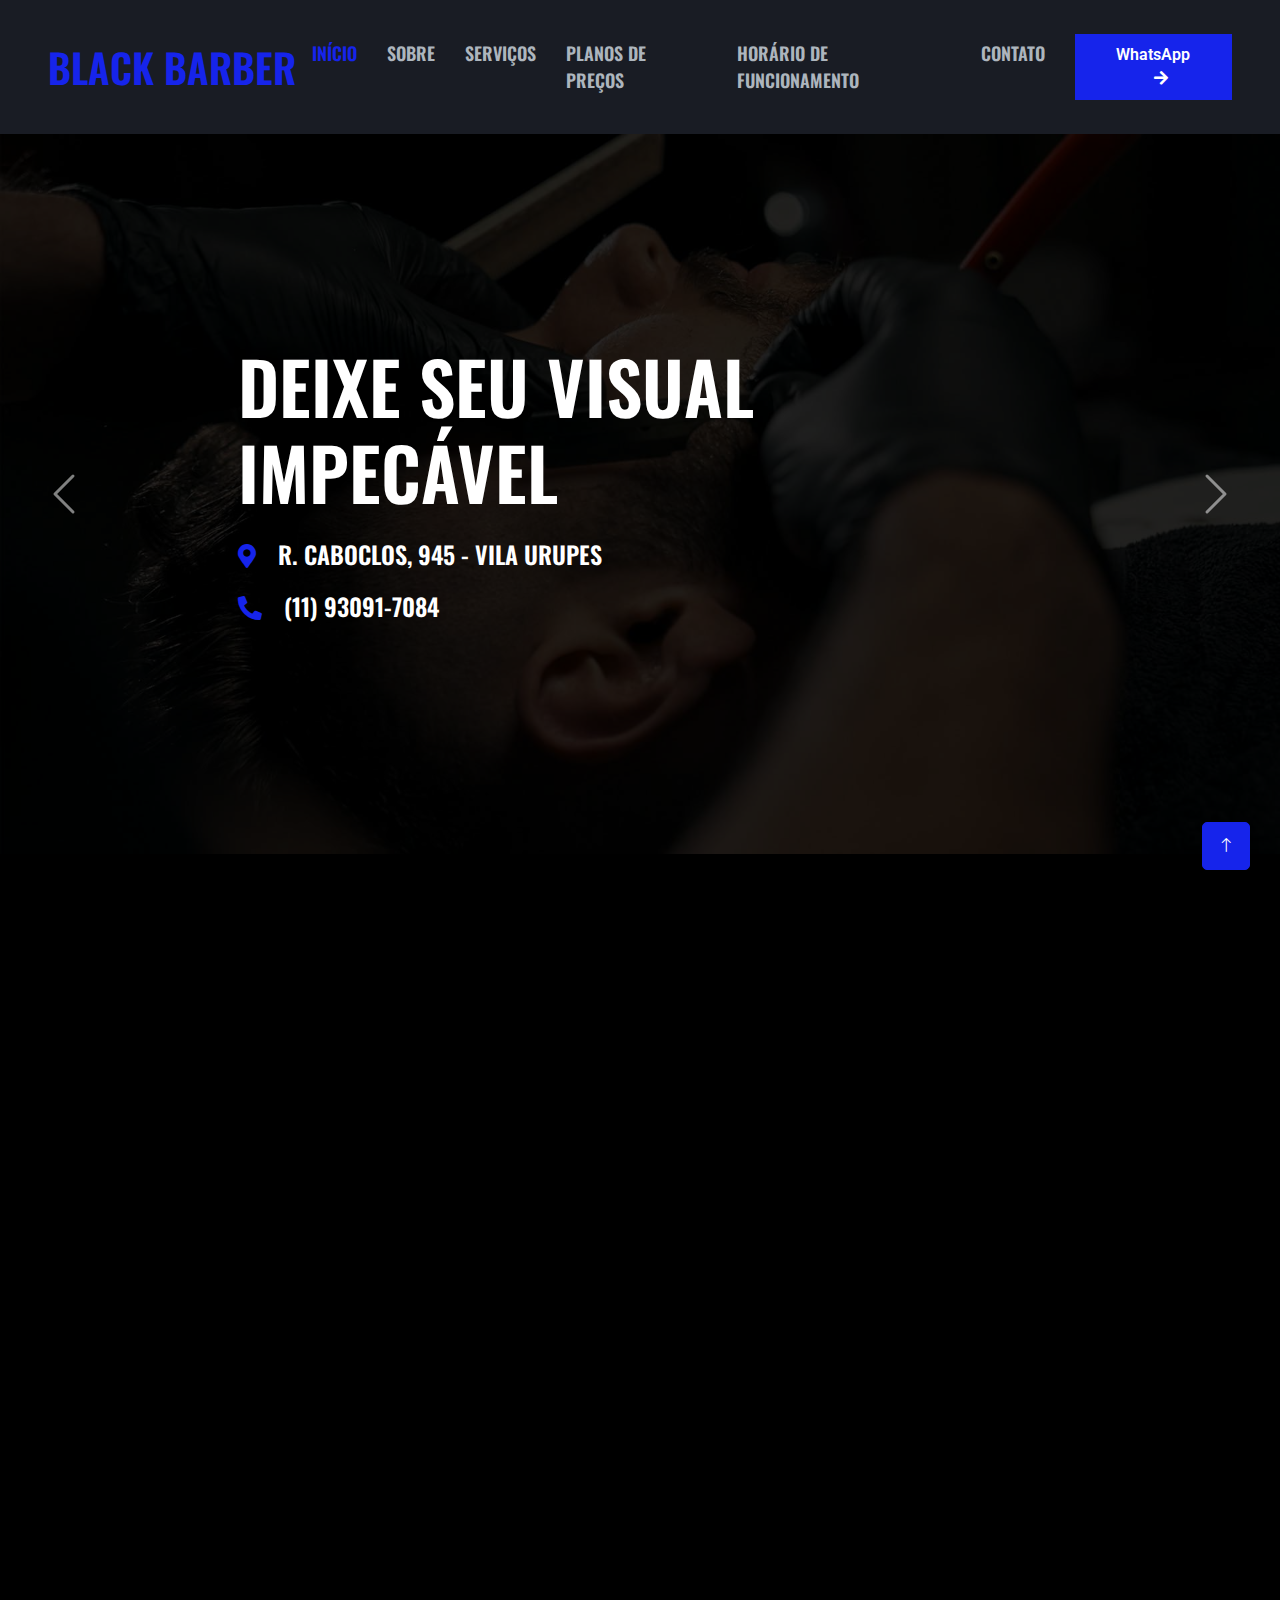
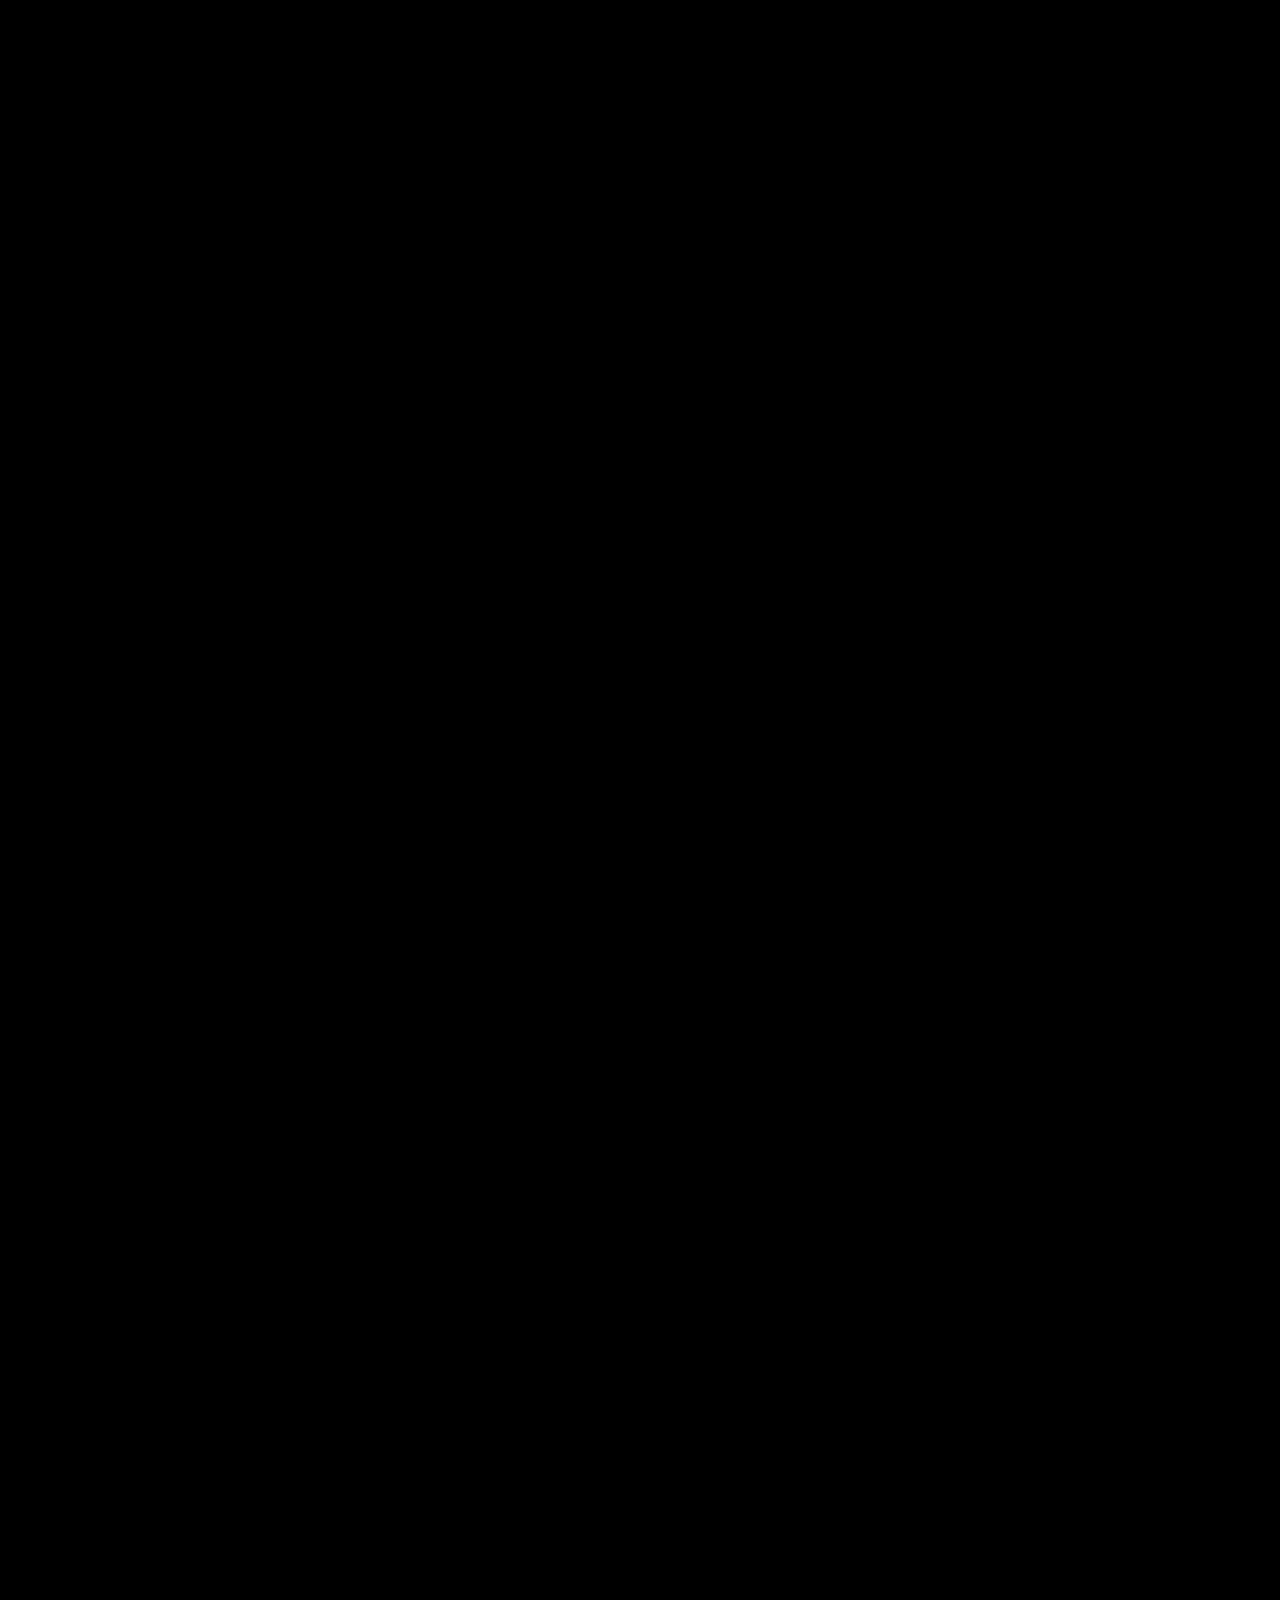
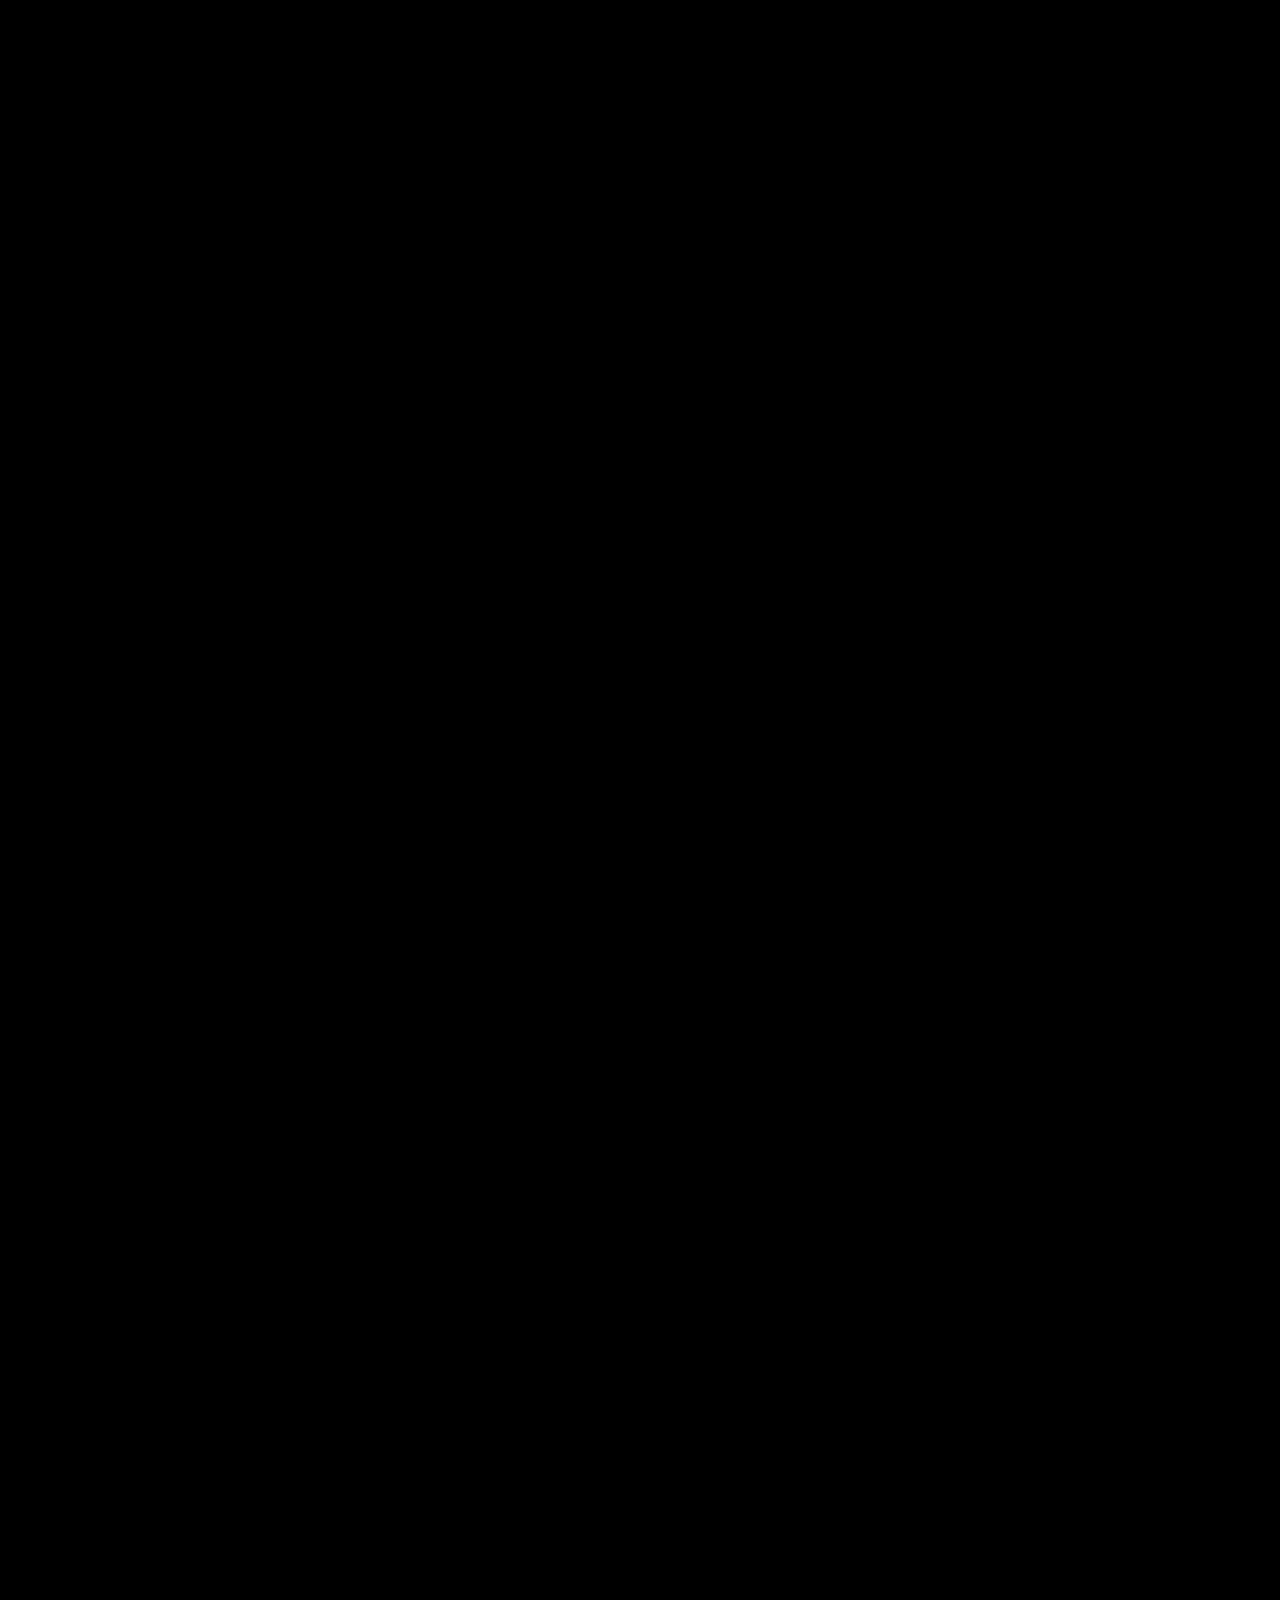
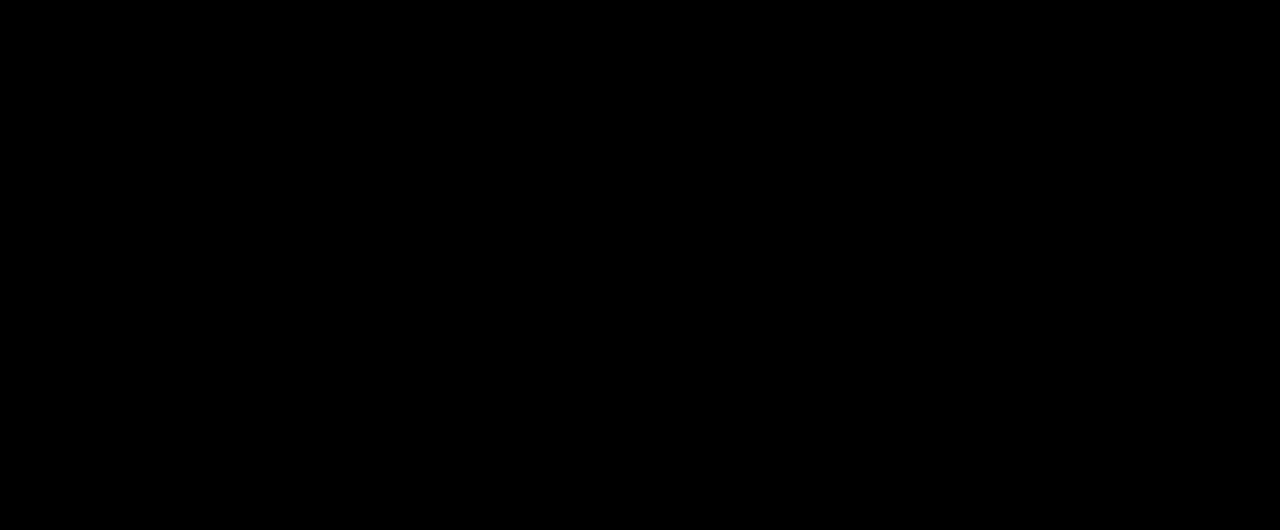
==== commit 99b63c48: "update t" ====
--- a/index.html
+++ b/index.html
@@ -9,7 +9,7 @@
     <meta content="" name="description">
 
     <!-- Favicon -->
-    <link href="img/favicon.ico" rel="icon">
+    <link href="img/favicon.png" rel="icon" type="image/png">
 
     <!-- Google Web Fonts -->
     <link rel="preconnect" href="https://fonts.googleapis.com">
@@ -333,8 +333,8 @@
                 <p class="d-inline-block bg-secondary text-primary py-1 px-4">Nossa Equipe</p>
                 <h1 class="text-uppercase">Conheça Nossos Profissionais</h1>
             </div>
-            <div class="row g-4">
-                <div class="col-lg-3 col-md-6 wow fadeInUp" data-wow-delay="0.1s">
+            <div class="row justify-content-center g-4">
+                <div class="col-lg-4 col-md-6 wow fadeInUp" data-wow-delay="0.1s">
                     <div class="team-item">
                         <div class="team-img position-relative overflow-hidden">
                             <img class="img-fluid" src="img/team-1.jpg" alt="Barbeiro João Silva">
@@ -349,7 +349,7 @@
                         </div>
                     </div>
                 </div>
-                <div class="col-lg-3 col-md-6 wow fadeInUp" data-wow-delay="0.3s">
+                <div class="col-lg-4 col-md-6 wow fadeInUp" data-wow-delay="0.3s">
                     <div class="team-item">
                         <div class="team-img position-relative overflow-hidden">
                             <img class="img-fluid" src="img/team-2.jpg" alt="Barbeiro Marcos Souza">
@@ -364,7 +364,7 @@
                         </div>
                     </div>
                 </div>
-                <div class="col-lg-3 col-md-6 wow fadeInUp" data-wow-delay="0.5s">
+                <div class="col-lg-4 col-md-6 wow fadeInUp" data-wow-delay="0.5s">
                     <div class="team-item">
                         <div class="team-img position-relative overflow-hidden">
                             <img class="img-fluid" src="img/team-3.jpg" alt="Barbeira Ana Lima">
@@ -379,25 +379,11 @@
                         </div>
                     </div>
                 </div>
-                <div class="col-lg-3 col-md-6 wow fadeInUp" data-wow-delay="0.7s">
-                    <div class="team-item">
-                        <div class="team-img position-relative overflow-hidden">
-                            <img class="img-fluid" src="img/team-4.jpg" alt="Barbeiro Ricardo Mendes">
-                            <div class="team-social">
-                                <a class="btn btn-square" href=""><i class="fab fa-facebook-f"></i></a>
-                                <a class="btn btn-square" href=""><i class="fab fa-instagram"></i></a>
-                            </div>
-                        </div>
-                        <div class="bg-secondary text-center p-4">
-                            <h5 class="text-uppercase">Ricardo Mendes</h5>
-                            <span class="text-primary">Especialista em Estilos Urbanos</span>
-                        </div>
-                    </div>
-                </div>
             </div>
         </div>
     </div>
     <!-- Fim da Equipe -->
+
 
 
 
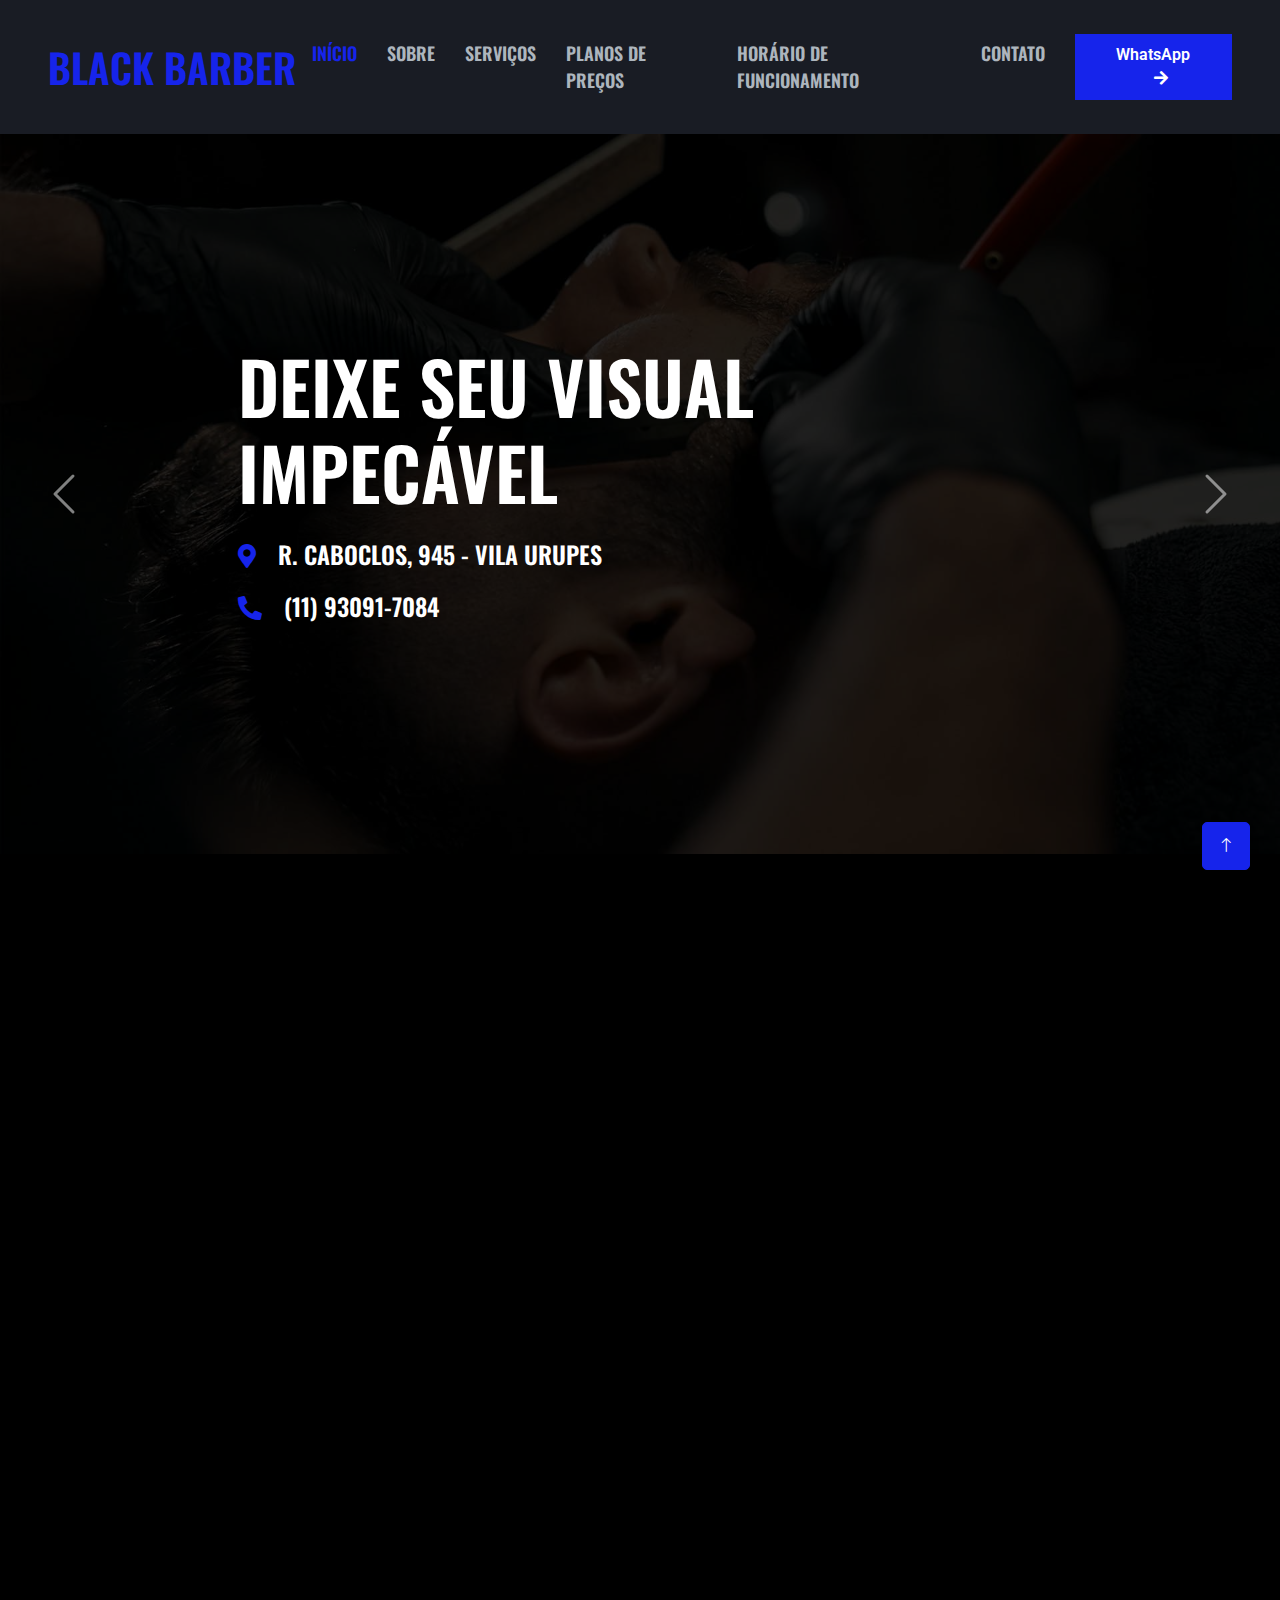
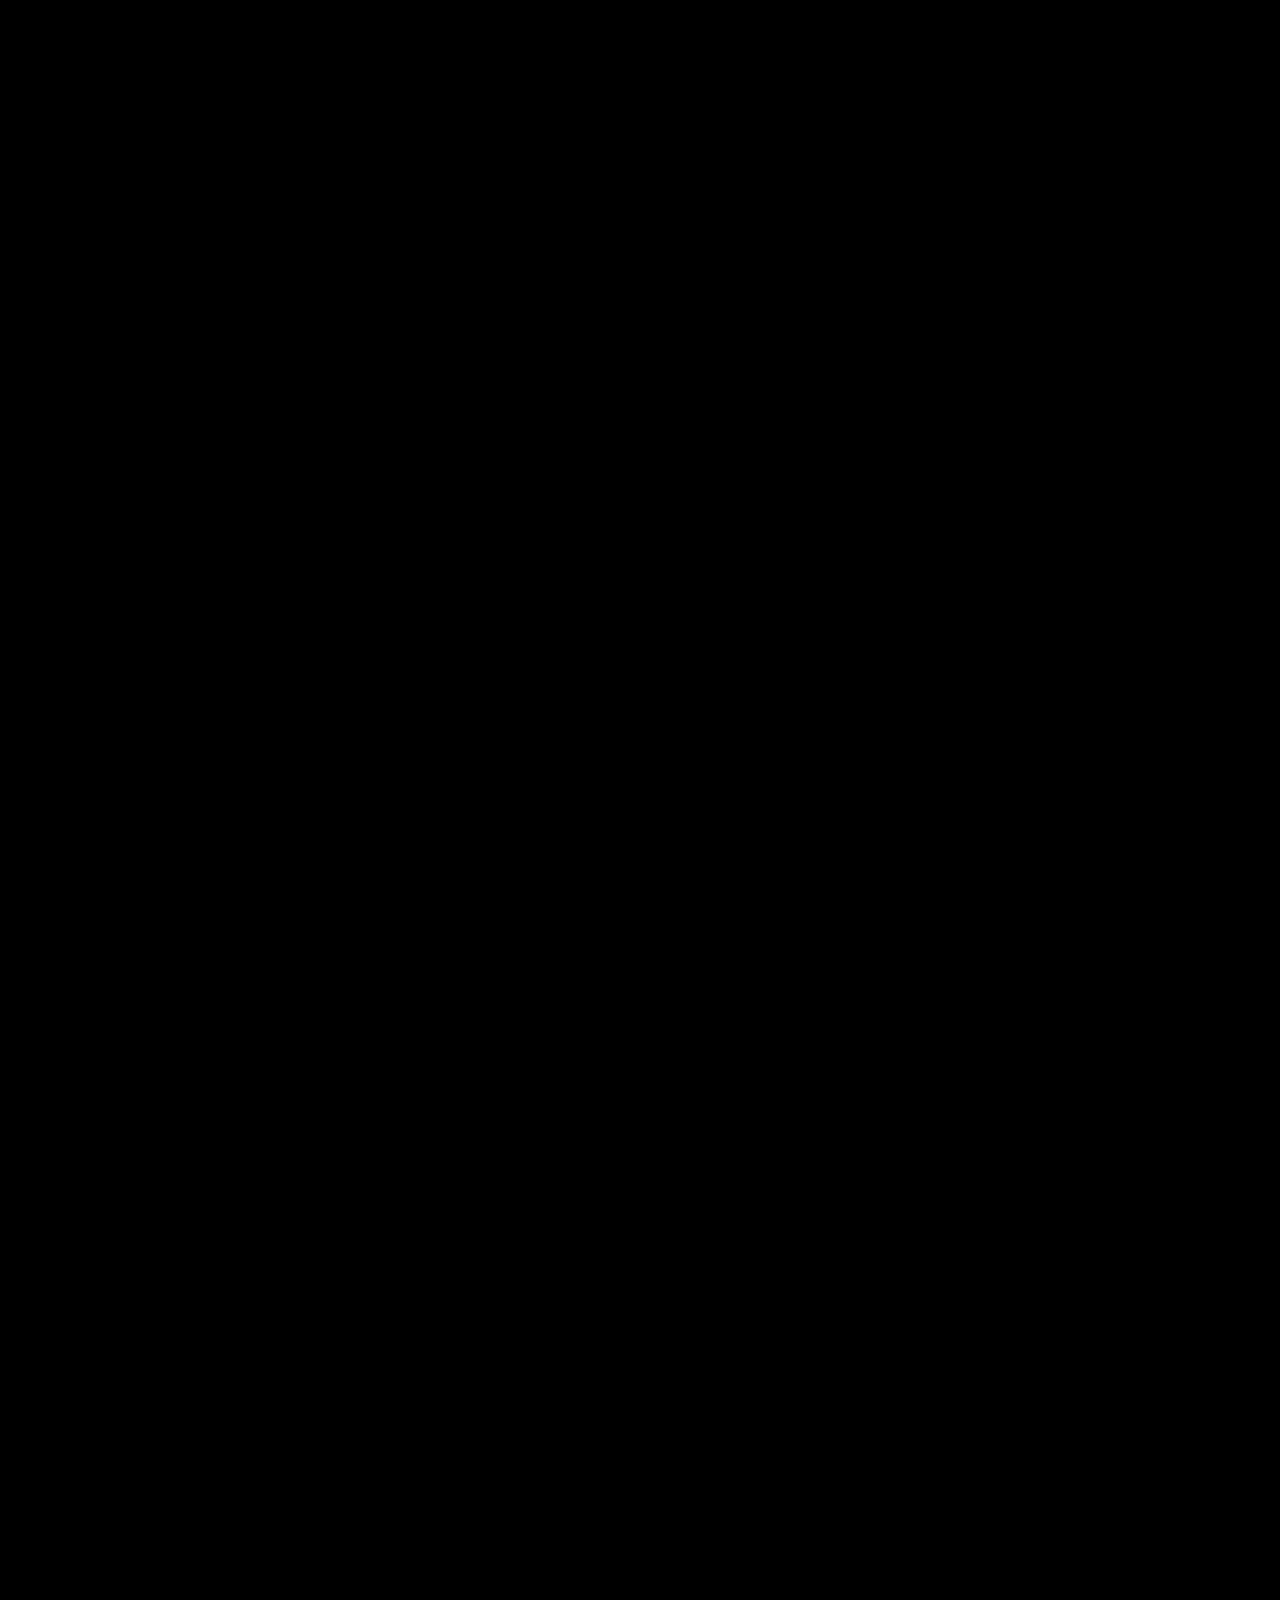
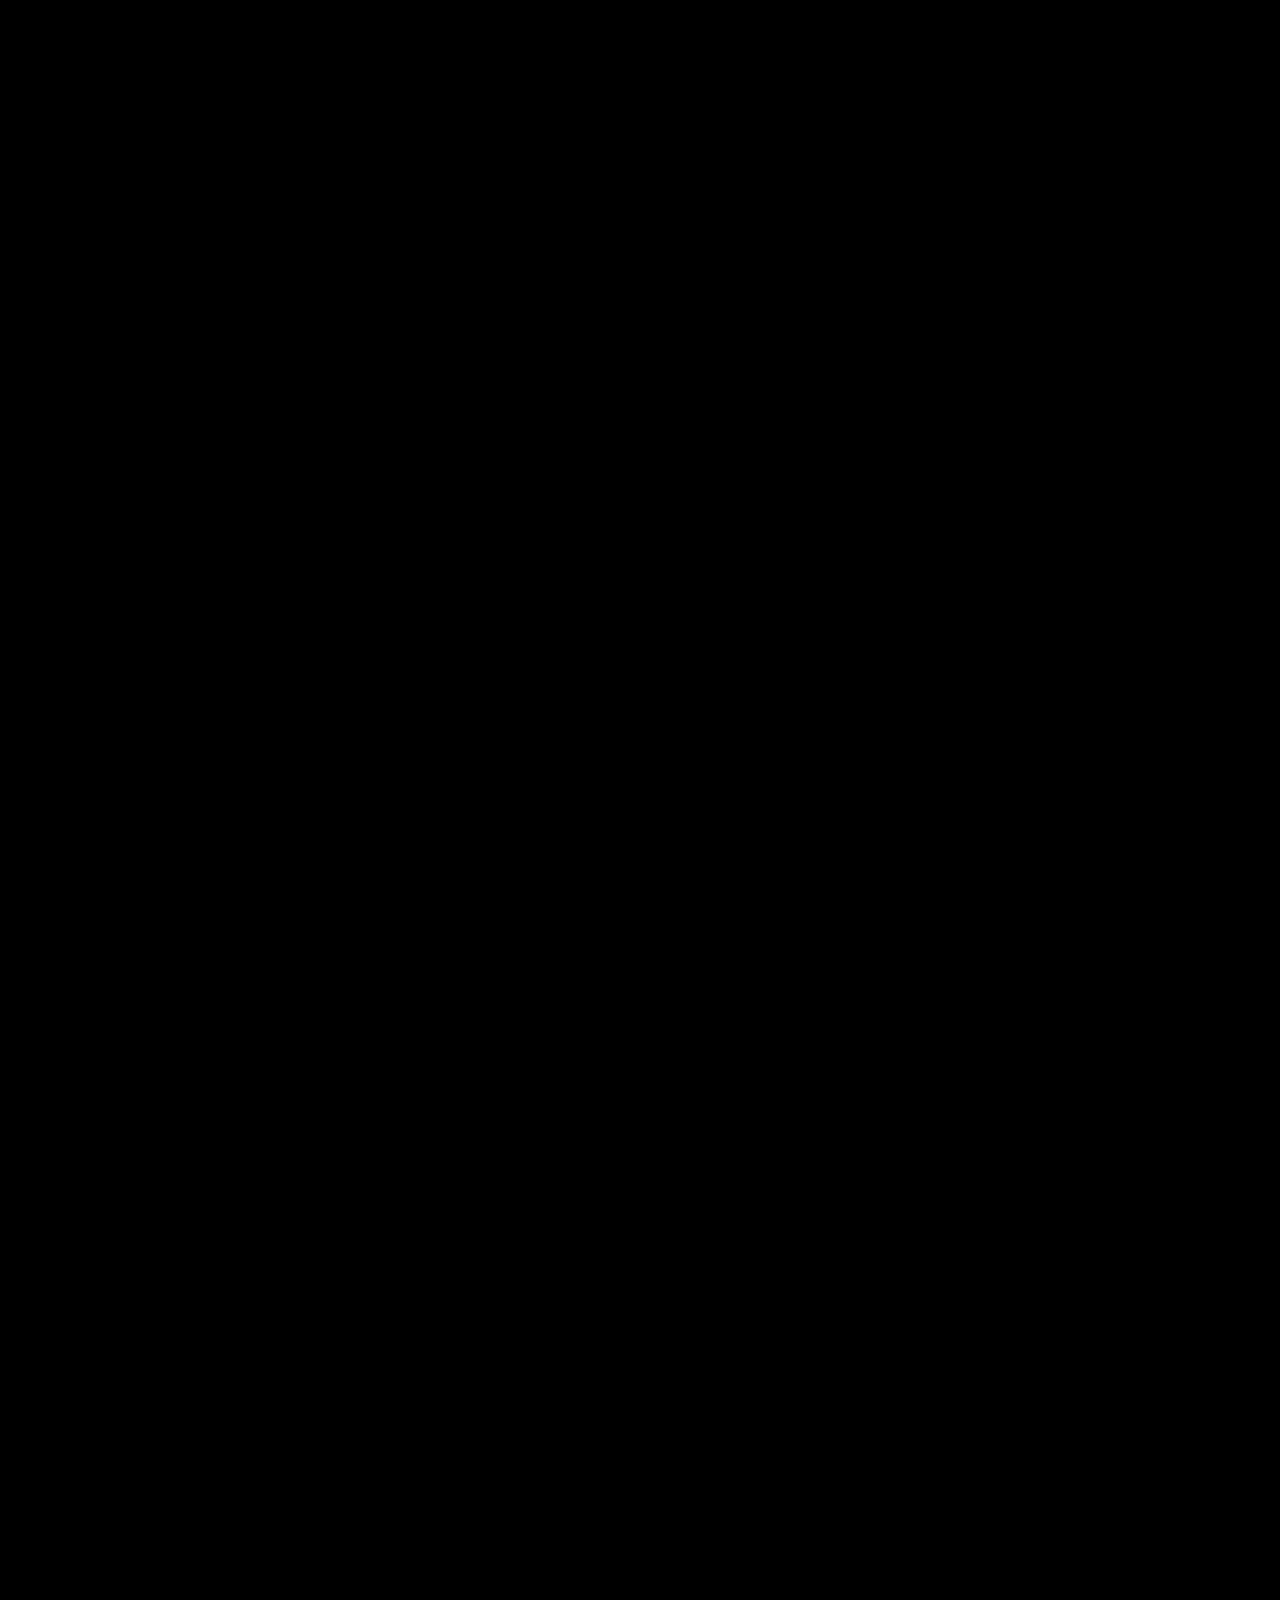
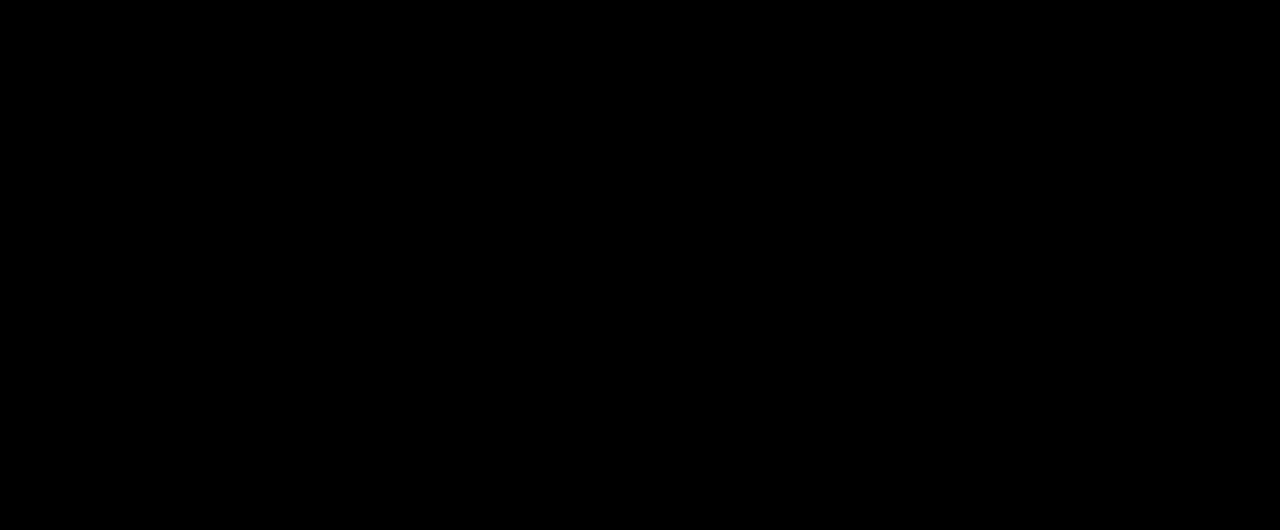
==== commit e821ae11: "update madson" ====
--- a/index.html
+++ b/index.html
@@ -182,7 +182,7 @@
                 <div class="col-lg-6 wow fadeIn" data-wow-delay="0.5s">
                     <p class="d-inline-block bg-secondary text-primary py-1 px-4">Sobre Nós</p>
                     <h1 class="text-uppercase mb-4">Conheça nossa história e nosso proprietário!</h1>
-                    <p>Olá! Eu sou <b>Madreson da Costa Muniz</b>, proprietário e fundador deste espaço. Embora eu tenha
+                    <p>Olá! Eu sou <b>Madson</b>, proprietário e fundador deste espaço. Embora eu tenha
                         começado a minha jornada há 5 anos, minha paixão por cortes de cabelo e cuidado com o estilo é
                         algo que carrego comigo desde sempre. Comecei com a missão de transformar a experiência de
                         cortar cabelo em algo mais pessoal, mais próximo e mais acolhedor.</p>
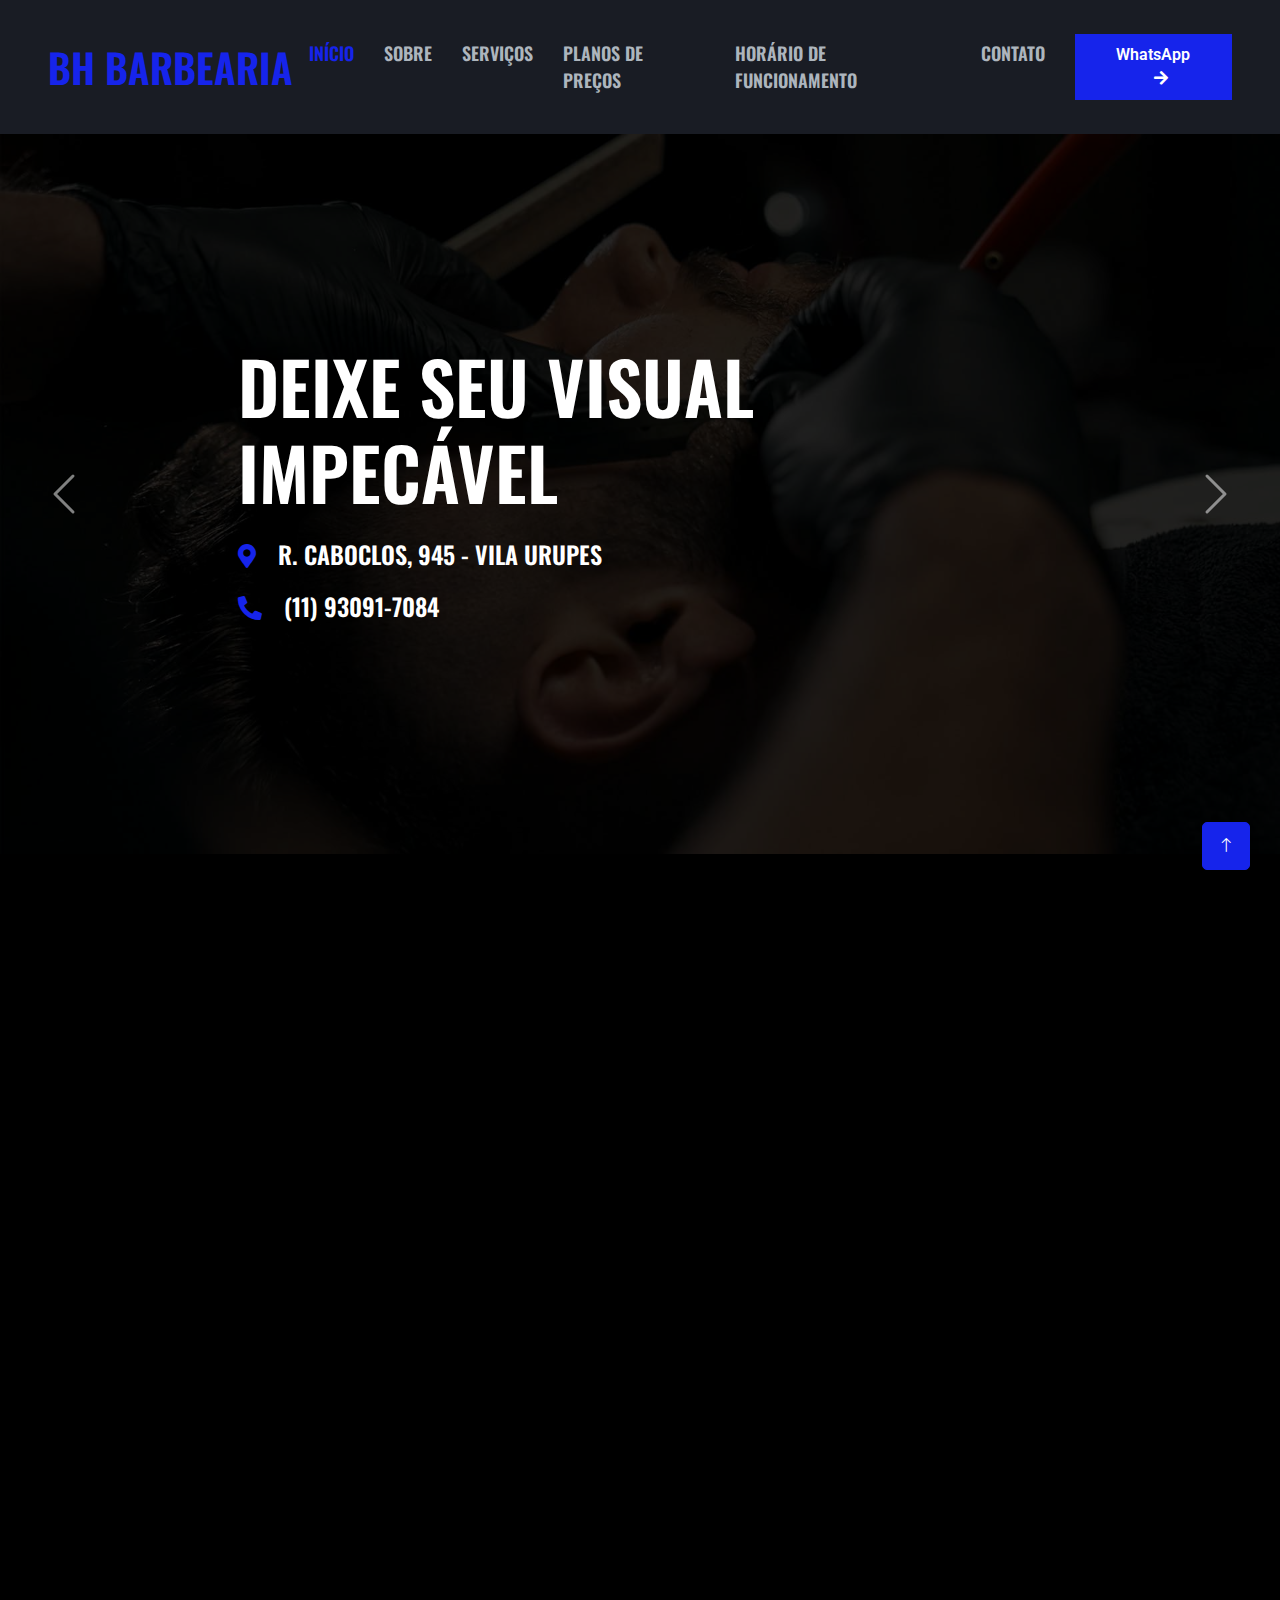
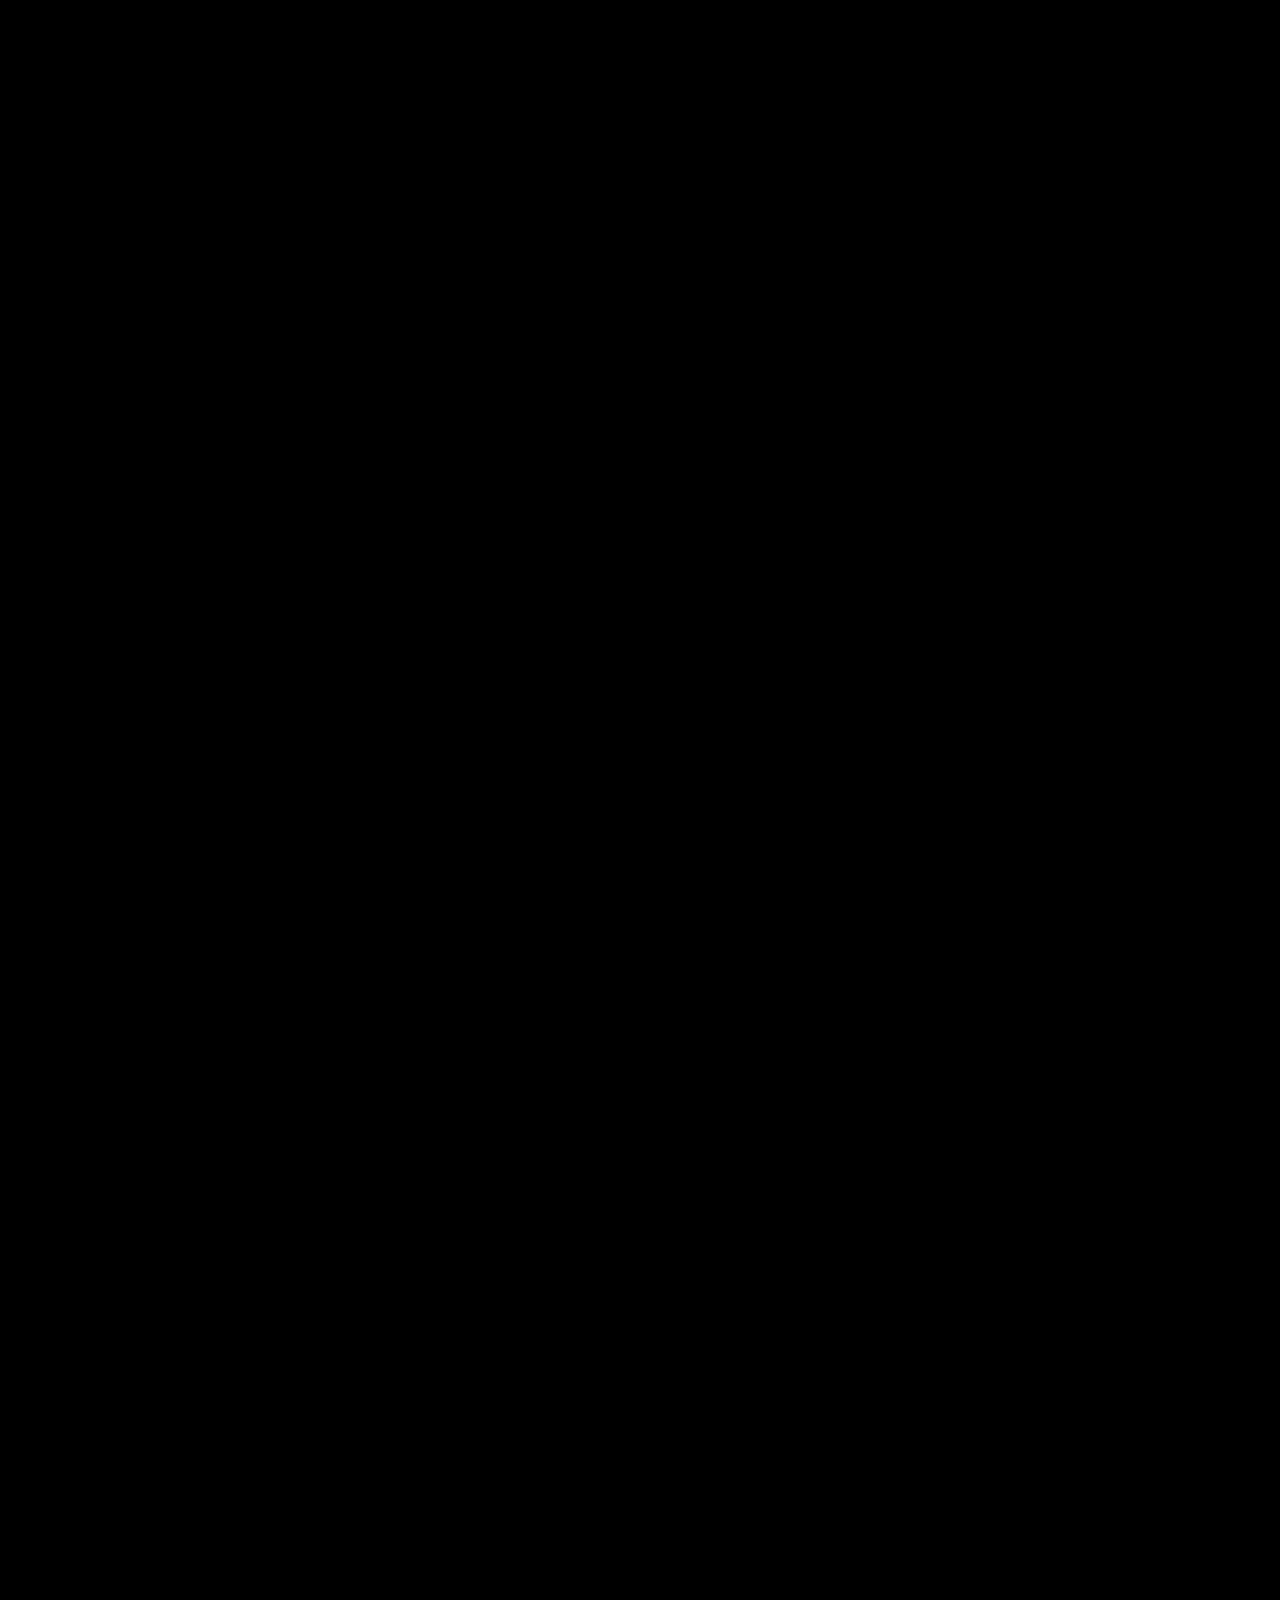
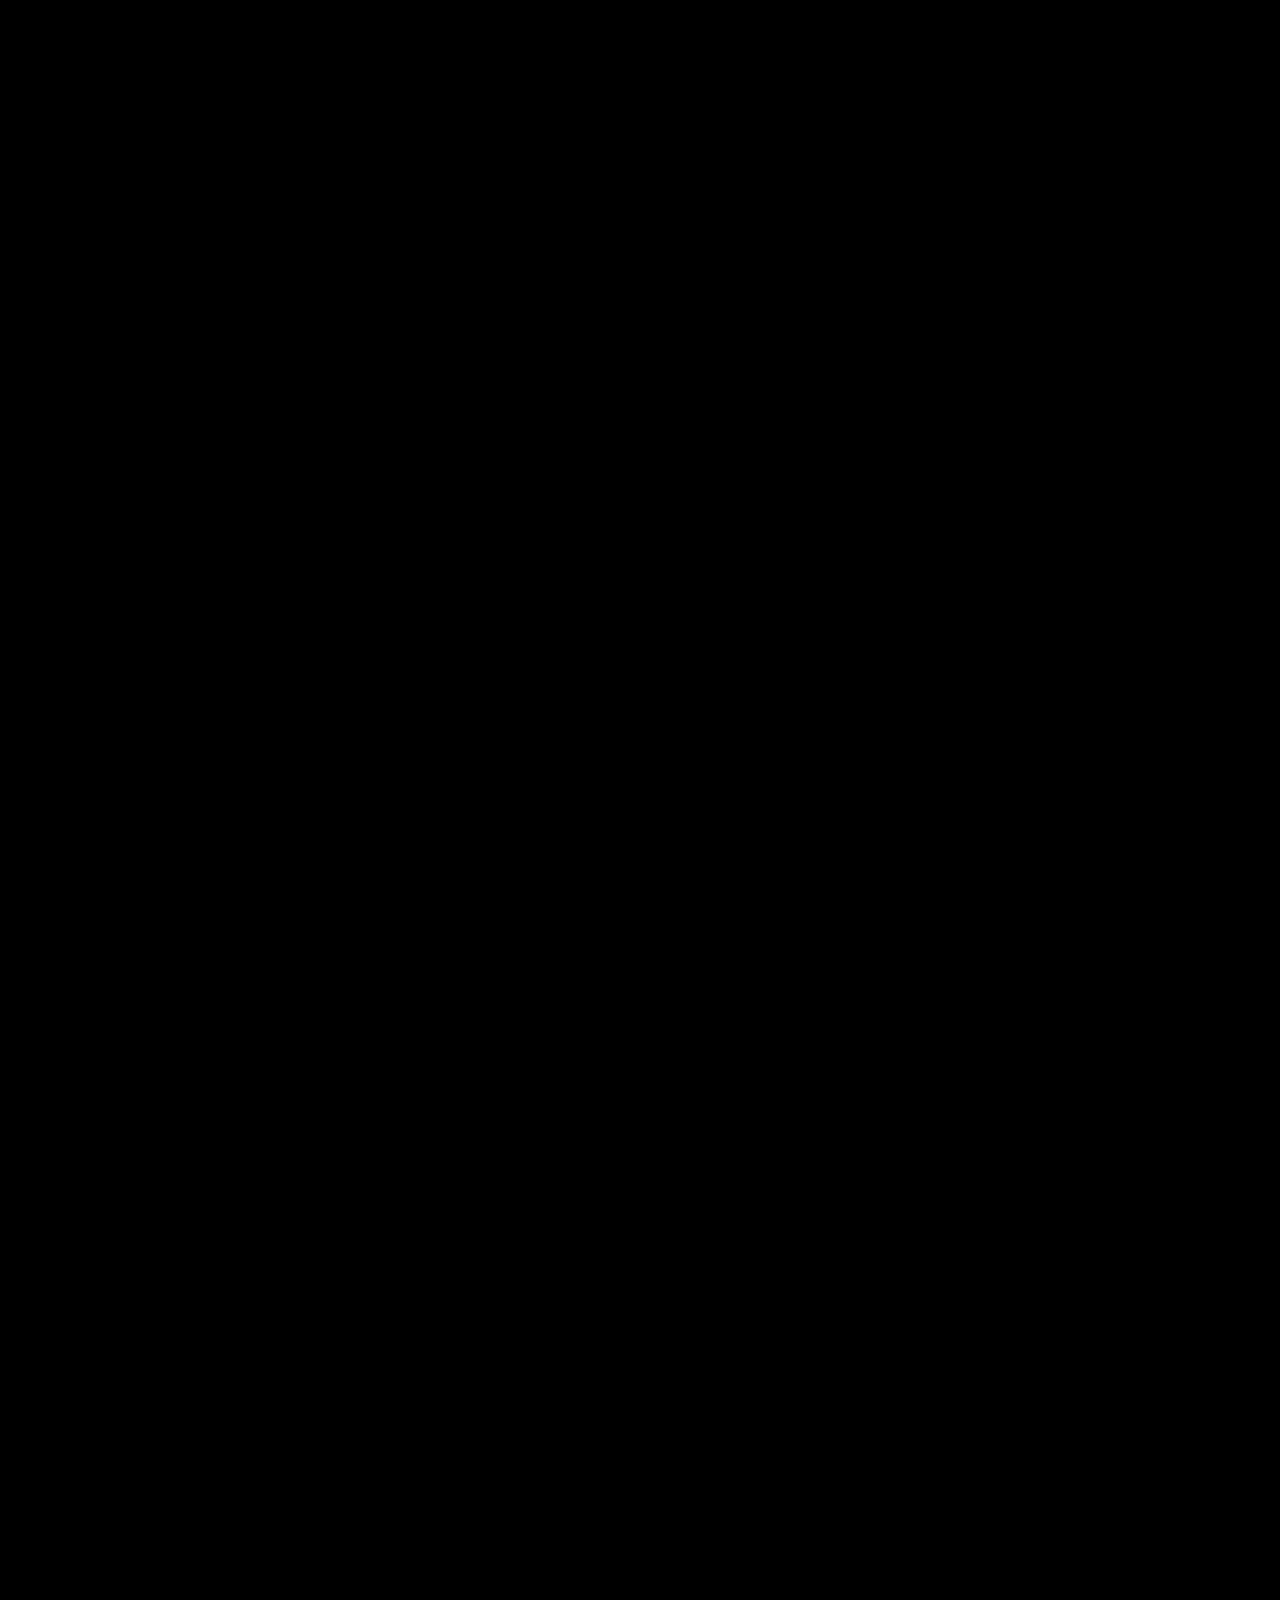
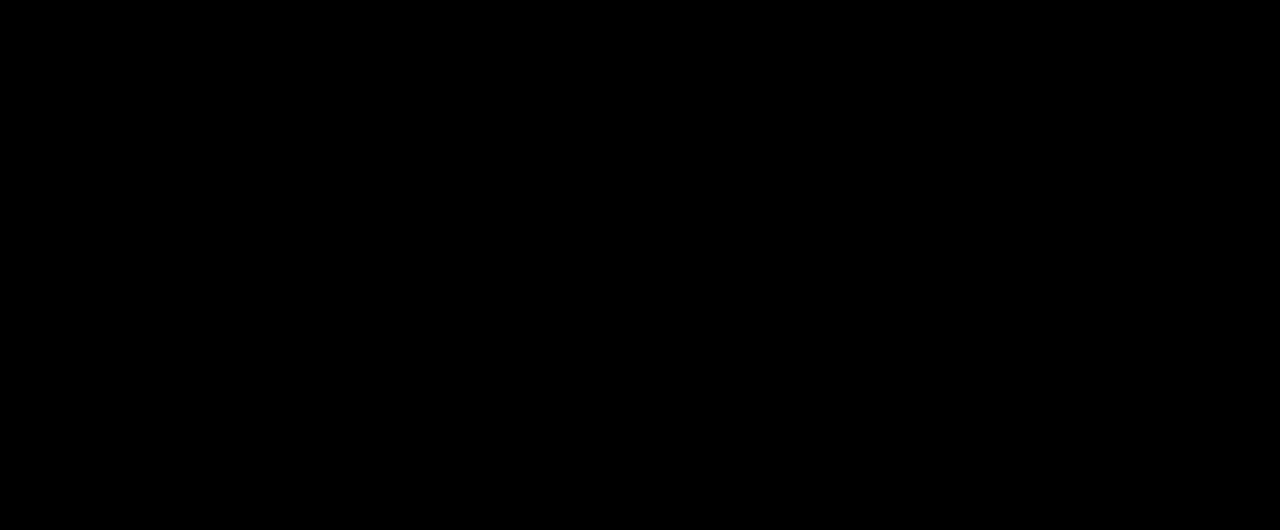
==== commit 44b313db: "update numeros" ====
--- a/index.html
+++ b/index.html
@@ -3,7 +3,7 @@
 
 <head>
     <meta charset="utf-8">
-    <title>Black Barber</title>
+    <title>BH Barbearia</title>
     <meta content="width=device-width, initial-scale=1.0" name="viewport">
     <meta content="" name="keywords">
     <meta content="" name="description">
@@ -47,7 +47,7 @@
     <nav class="navbar navbar-expand-lg bg-secondary navbar-dark sticky-top py-lg-0 px-lg-5 wow fadeIn"
         data-wow-delay="0.1s">
         <a href="index.html" class="navbar-brand ms-4 ms-lg-0">
-            <h1 class="mb-0 text-primary text-uppercase"></i>Black Barber</h1>
+            <h1 class="mb-0 text-primary text-uppercase"></i>BH Barbearia</h1>
         </a>
         <button type="button" class="navbar-toggler me-4" data-bs-toggle="collapse" data-bs-target="#navbarCollapse">
             <span class="navbar-toggler-icon"></span>
@@ -491,7 +491,7 @@
                         <div class="btn-square bg-dark flex-shrink-0 me-3">
                             <span class="fa fa-phone-alt text-primary"></span>
                         </div>
-                        <span>(11) 98765-4321</span>
+                        <span>(11) 93091-7084</span>
                     </div>
                 </div>
                 <div class="col-lg-4 col-md-6">
@@ -525,7 +525,7 @@
             <div class="copyright">
                 <div class="row">
                     <div class="col-md-6 text-center text-md-start mb-3 mb-md-0">
-                        &copy; <a class="border-bottom" href="#">Black Barber</a>, Todos os direitos reservados.
+                        &copy; <a class="border-bottom" href="#">BH Barbearia</a>, Todos os direitos reservados.
                     </div>
                     <div class="col-md-6 text-center text-md-end">
                         Desenvolvido por <a class="border-bottom" href="https://mozziegm.vercel.app/">MozzieGM</a>
